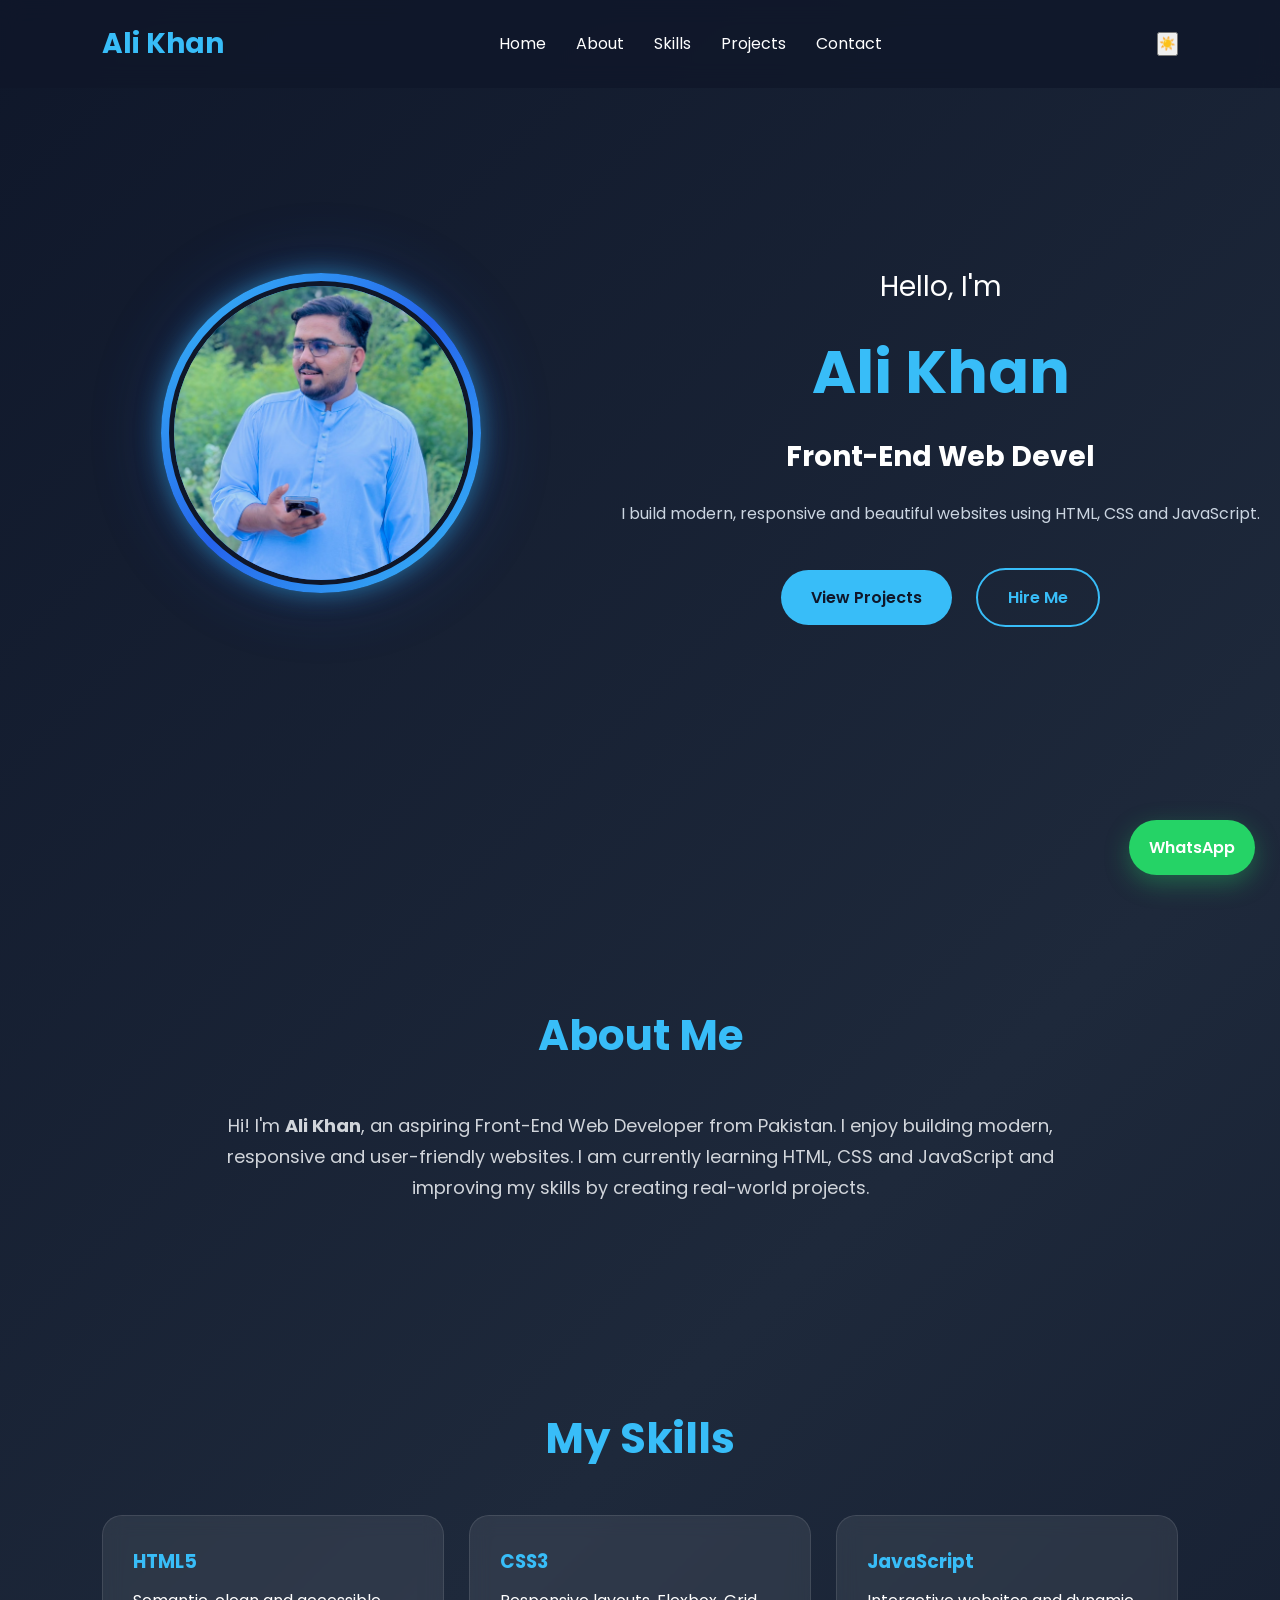
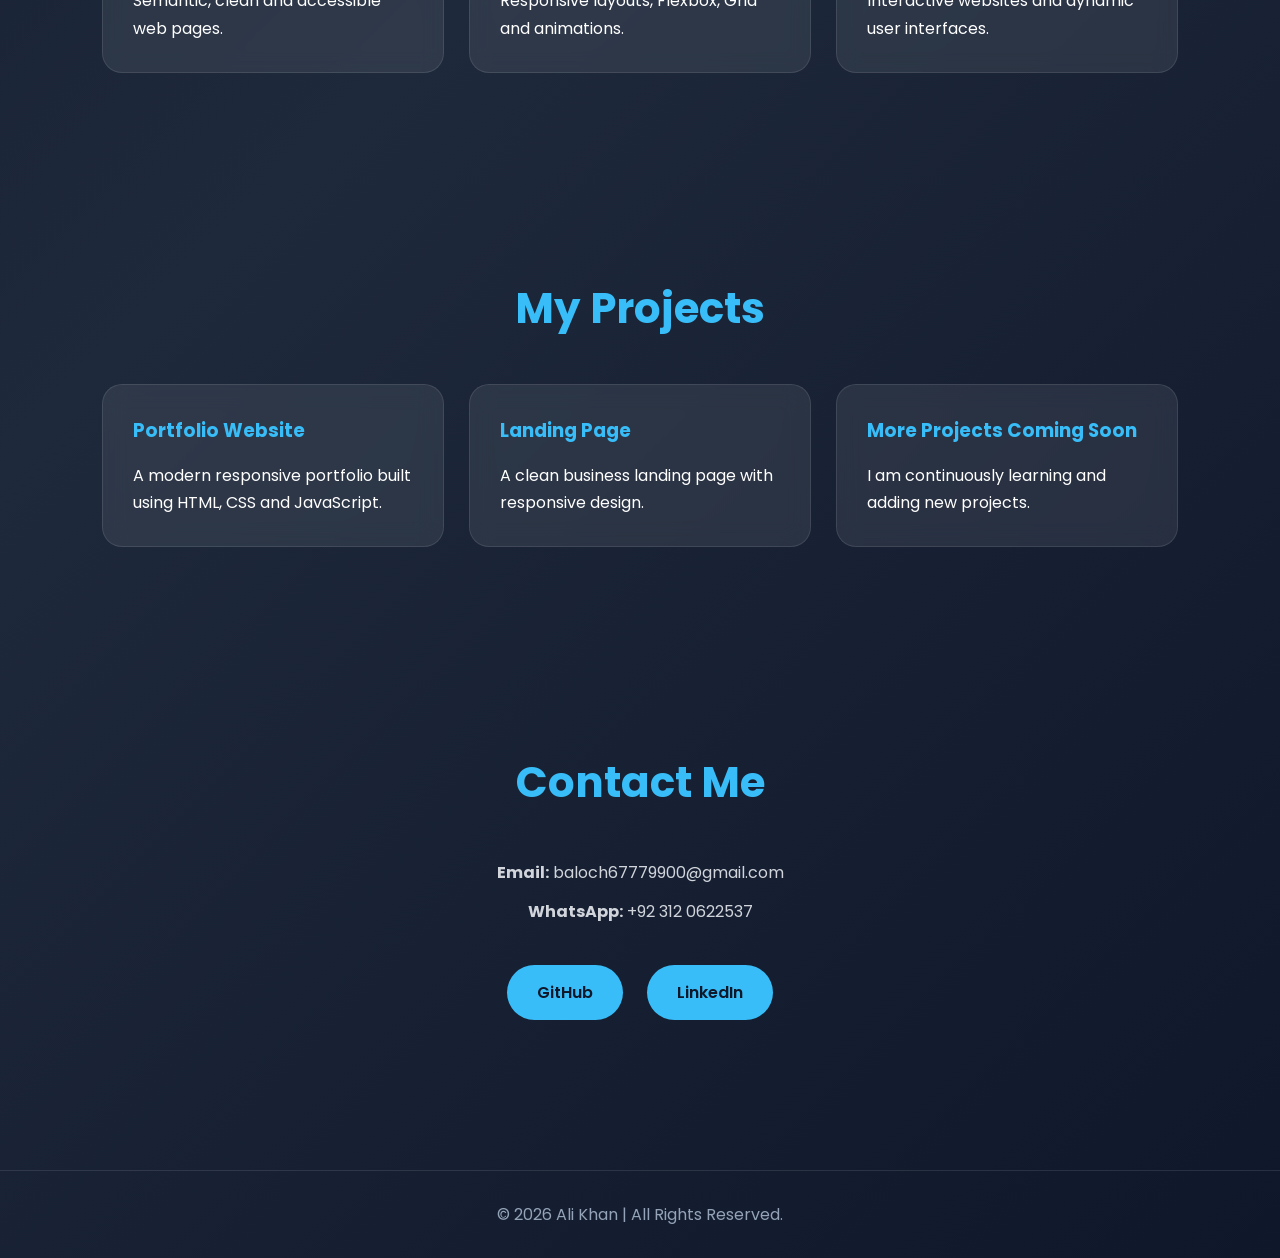
==== index.html @ 8f1ea019 "Add theme toggle button to navigation" ====
<!DOCTYPE html>
<html lang="en">
<head>
  <meta charset="UTF-8">
  <meta name="viewport" content="width=device-width, initial-scale=1.0">
  <title>Ali Khan | Front-End Web Developer</title>

  <link rel="stylesheet" href="style.css">

  <link href="https://fonts.googleapis.com/css2?family=Poppins:wght@300;400;500;600;700&display=swap" rel="stylesheet">
</head>

<body>

<header>
  <nav class="navbar">
    <div class="logo">Ali Khan</div>

    <ul class="nav-links">
      <li><a href="#home">Home</a></li>
      <li><a href="#about">About</a></li>
      <li><a href="#skills">Skills</a></li>
      <li><a href="#projects">Projects</a></li>
      <li><a href="#contact">Contact</a></li>
    </ul>
    <button id="theme-toggle" aria-label="Toggle dark mode">☀️</button>
    
  </nav>
  
</header>

<section class="hero" id="home">
  
<div class="hero-image">
  
  <img src="profile.jpg" alt="Ali Khan">
  
</div>
  <div class="hero-content">

    <h1>Hello, I'm</h1>

    <h2>Ali Khan</h2>

    <h3>Front-End Web Developer</h3>

    <p>
      I build modern, responsive and beautiful websites using HTML, CSS and JavaScript.
    </p>

    <div class="hero-buttons">

      <a href="#projects" class="btn">
        View Projects
      </a>

      <a href="#contact" class="btn secondary">
        Hire Me
      </a>

    </div>

  </div>

</section>
<section id="about" class="about">

  <h2>About Me</h2>

  <p>
    Hi! I'm <strong>Ali Khan</strong>, an aspiring Front-End Web Developer from Pakistan. I enjoy building modern, responsive and user-friendly websites. I am currently learning HTML, CSS and JavaScript and improving my skills by creating real-world projects.
  </p>

</section>

<section id="skills" class="skills">

  <h2>My Skills</h2>

  <div class="skills-grid">

    <div class="skill-card">
      <h3>HTML5</h3>
      <p>Semantic, clean and accessible web pages.</p>
    </div>

    <div class="skill-card">
      <h3>CSS3</h3>
      <p>Responsive layouts, Flexbox, Grid and animations.</p>
    </div>

    <div class="skill-card">
      <h3>JavaScript</h3>
      <p>Interactive websites and dynamic user interfaces.</p>
    </div>

  </div>

</section>
<section id="projects" class="projects">

  <h2>My Projects</h2>

  <div class="project-grid">

    <div class="project-card">
      <h3>Portfolio Website</h3>
      <p>A modern responsive portfolio built using HTML, CSS and JavaScript.</p>
    </div>

    <div class="project-card">
      <h3>Landing Page</h3>
      <p>A clean business landing page with responsive design.</p>
    </div>

    <div class="project-card">
      <h3>More Projects Coming Soon</h3>
      <p>I am continuously learning and adding new projects.</p>
    </div>

  </div>

</section>

<section id="contact" class="contact">

  <h2>Contact Me</h2>

  <p><strong>Email:</strong> baloch67779900@gmail.com</p>

  <p><strong>WhatsApp:</strong> +92 312 0622537</p>

  <div class="contact-buttons">

    <a class="btn" href="https://github.com/alainrecovery52" target="_blank">GitHub</a>

    <a class="btn" href="https://linkedin.com/in/ali-khan-63abb1426/" target="_blank">LinkedIn</a>

  </div>

</section>

<footer>

  <p>© 2026 Ali Khan | All Rights Reserved.</p>

</footer>
  
<a
  href="https://wa.me/923120622537"
  class="whatsapp-btn"
  target="_blank"
  aria-label="Contact Ali Khan on WhatsApp"
>
  WhatsApp
</a>
  
<script src="script.js"></script>
  
</body>
</html>
---- style.css ----
/* ===== Google Font ===== */
@import url('https://fonts.googleapis.com/css2?family=Poppins:wght@300;400;500;600;700&display=swap');

/* ===== Reset ===== */
*{
    margin:0;
    padding:0;
    box-sizing:border-box;
    font-family:'Poppins',sans-serif;
}

html{
    scroll-behavior:smooth;
}

body{
    background:linear-gradient(135deg,#0f172a,#1e293b,#0f172a);
    color:#fff;
    line-height:1.7;
}

/* ===== Navbar ===== */
.navbar{
    display:flex;
    justify-content:space-between;
    align-items:center;
    padding:20px 8%;
    position:fixed;
    width:100%;
    top:0;
    left:0;
    background:rgba(15,23,42,.8);
    backdrop-filter:blur(12px);
    z-index:1000;
}

.logo{
    font-size:28px;
    font-weight:700;
    color:#38bdf8;
}

.nav-links{
    display:flex;
    list-style:none;
    gap:30px;
}

.nav-links a{
    color:#fff;
    text-decoration:none;
    transition:.3s;
}

.nav-links a:hover{
    color:#38bdf8;
}

/* ===== Hero ===== */
.hero{
    min-height:100vh;
    display:flex;
    align-items:center;
    justify-content:center;
    text-align:center;
    padding:120px 20px;
}

.hero h1{
    font-size:28px;
    font-weight:400;
}

.hero h2{
    font-size:60px;
    color:#38bdf8;
    margin:10px 0;
}

.hero h3{
    font-size:28px;
    margin-bottom:20px;
}

.hero p{
    max-width:700px;
    margin:auto;
    color:#cbd5e1;
}
/* ===== Buttons ===== */
.hero-buttons{
    margin-top:30px;
}

.btn{
    display:inline-block;
    padding:14px 30px;
    margin:10px;
    background:#38bdf8;
    color:#0f172a;
    text-decoration:none;
    border-radius:50px;
    font-weight:600;
    transition:.3s;
}

.btn:hover{
    transform:translateY(-5px);
    box-shadow:0 10px 25px rgba(56,189,248,.4);
}

.btn.secondary{
    background:transparent;
    color:#38bdf8;
    border:2px solid #38bdf8;
}

.btn.secondary:hover{
    background:#38bdf8;
    color:#0f172a;
}

/* ===== Sections ===== */
section{
    padding:100px 8%;
}

section h2{
    text-align:center;
    font-size:42px;
    color:#38bdf8;
    margin-bottom:40px;
}

/* ===== About ===== */
.about p{
    max-width:850px;
    margin:auto;
    text-align:center;
    color:#d1d5db;
    font-size:18px;
}

/* ===== Skills ===== */
.skills-grid{
    display:grid;
    grid-template-columns:repeat(auto-fit,minmax(250px,1fr));
    gap:25px;
    margin-top:40px;
}

.skill-card{
    background:rgba(255,255,255,.08);
    backdrop-filter:blur(10px);
    padding:30px;
    border-radius:20px;
    transition:.3s;
    border:1px solid rgba(255,255,255,.1);
}

.skill-card:hover{
    transform:translateY(-10px);
    border-color:#38bdf8;
    box-shadow:0 15px 30px rgba(56,189,248,.2);
}

.skill-card h3{
    color:#38bdf8;
    margin-bottom:10px;
}
/* ===== Projects ===== */
.project-grid{
    display:grid;
    grid-template-columns:repeat(auto-fit,minmax(280px,1fr));
    gap:25px;
    margin-top:40px;
}

.project-card{
    background:rgba(255,255,255,.08);
    backdrop-filter:blur(12px);
    border:1px solid rgba(255,255,255,.1);
    border-radius:20px;
    padding:30px;
    transition:.3s;
}

.project-card:hover{
    transform:translateY(-10px);
    box-shadow:0 15px 35px rgba(56,189,248,.25);
    border-color:#38bdf8;
}

.project-card h3{
    color:#38bdf8;
    margin-bottom:15px;
}

/* ===== Contact ===== */
.contact{
    text-align:center;
}

.contact p{
    margin:12px 0;
    color:#d1d5db;
}

.contact-buttons{
    margin-top:30px;
}

/* ===== Footer ===== */
footer{
    text-align:center;
    padding:30px;
    border-top:1px solid rgba(255,255,255,.1);
    color:#94a3b8;
    margin-top:40px;
}

/* ===== Mobile ===== */
@media (max-width:768px){

    .navbar{
        flex-direction:column;
        gap:15px;
        padding:15px;
    }

    .nav-links{
        flex-wrap:wrap;
        justify-content:center;
        gap:15px;
    }

    .hero h2{
        font-size:40px;
    }

    .hero h3{
        font-size:22px;
    }

    section{
        padding:80px 20px;
    }

    section h2{
        font-size:32px;
    }
}
/* ===== Premium Profile Photo ===== */

.hero{
    position:relative;
}

.hero-image{
    width:320px;
    height:320px;
    margin:0 auto 35px;
    padding:8px;
    border-radius:50%;
    background:linear-gradient(135deg,#38bdf8,#2563eb,#38bdf8);
    box-shadow:
        0 0 25px rgba(56,189,248,.5),
        0 0 70px rgba(37,99,235,.25);
    animation:floatPhoto 4s ease-in-out infinite;
}

.hero-image img{
    width:100%;
    height:100%;
    object-fit:cover;
    object-position:center;
    border-radius:50%;
    border:5px solid #0f172a;
    display:block;
}

@keyframes floatPhoto{
    0%,100%{
        transform:translateY(0);
    }
    50%{
        transform:translateY(-10px);
    }
}

/* Mobile */
@media (max-width:768px){
    .hero-image{
        width:240px;
        height:240px;
        margin-bottom:25px;
    }
}
/* ===== WhatsApp Floating Button ===== */

.whatsapp-btn{
    position:fixed;
    right:25px;
    bottom:25px;
    z-index:9999;

    padding:14px 20px;
    border-radius:50px;

    background:#25D366;
    color:#fff;
    text-decoration:none;
    font-weight:600;

    box-shadow:0 8px 25px rgba(37,211,102,.35);
    transition:.3s;
}

.whatsapp-btn:hover{
    transform:translateY(-5px) scale(1.05);
    box-shadow:0 12px 30px rgba(37,211,102,.5);
}

@media (max-width:768px){
    .whatsapp-btn{
        right:15px;
        bottom:15px;
        padding:12px 16px;
    }
}
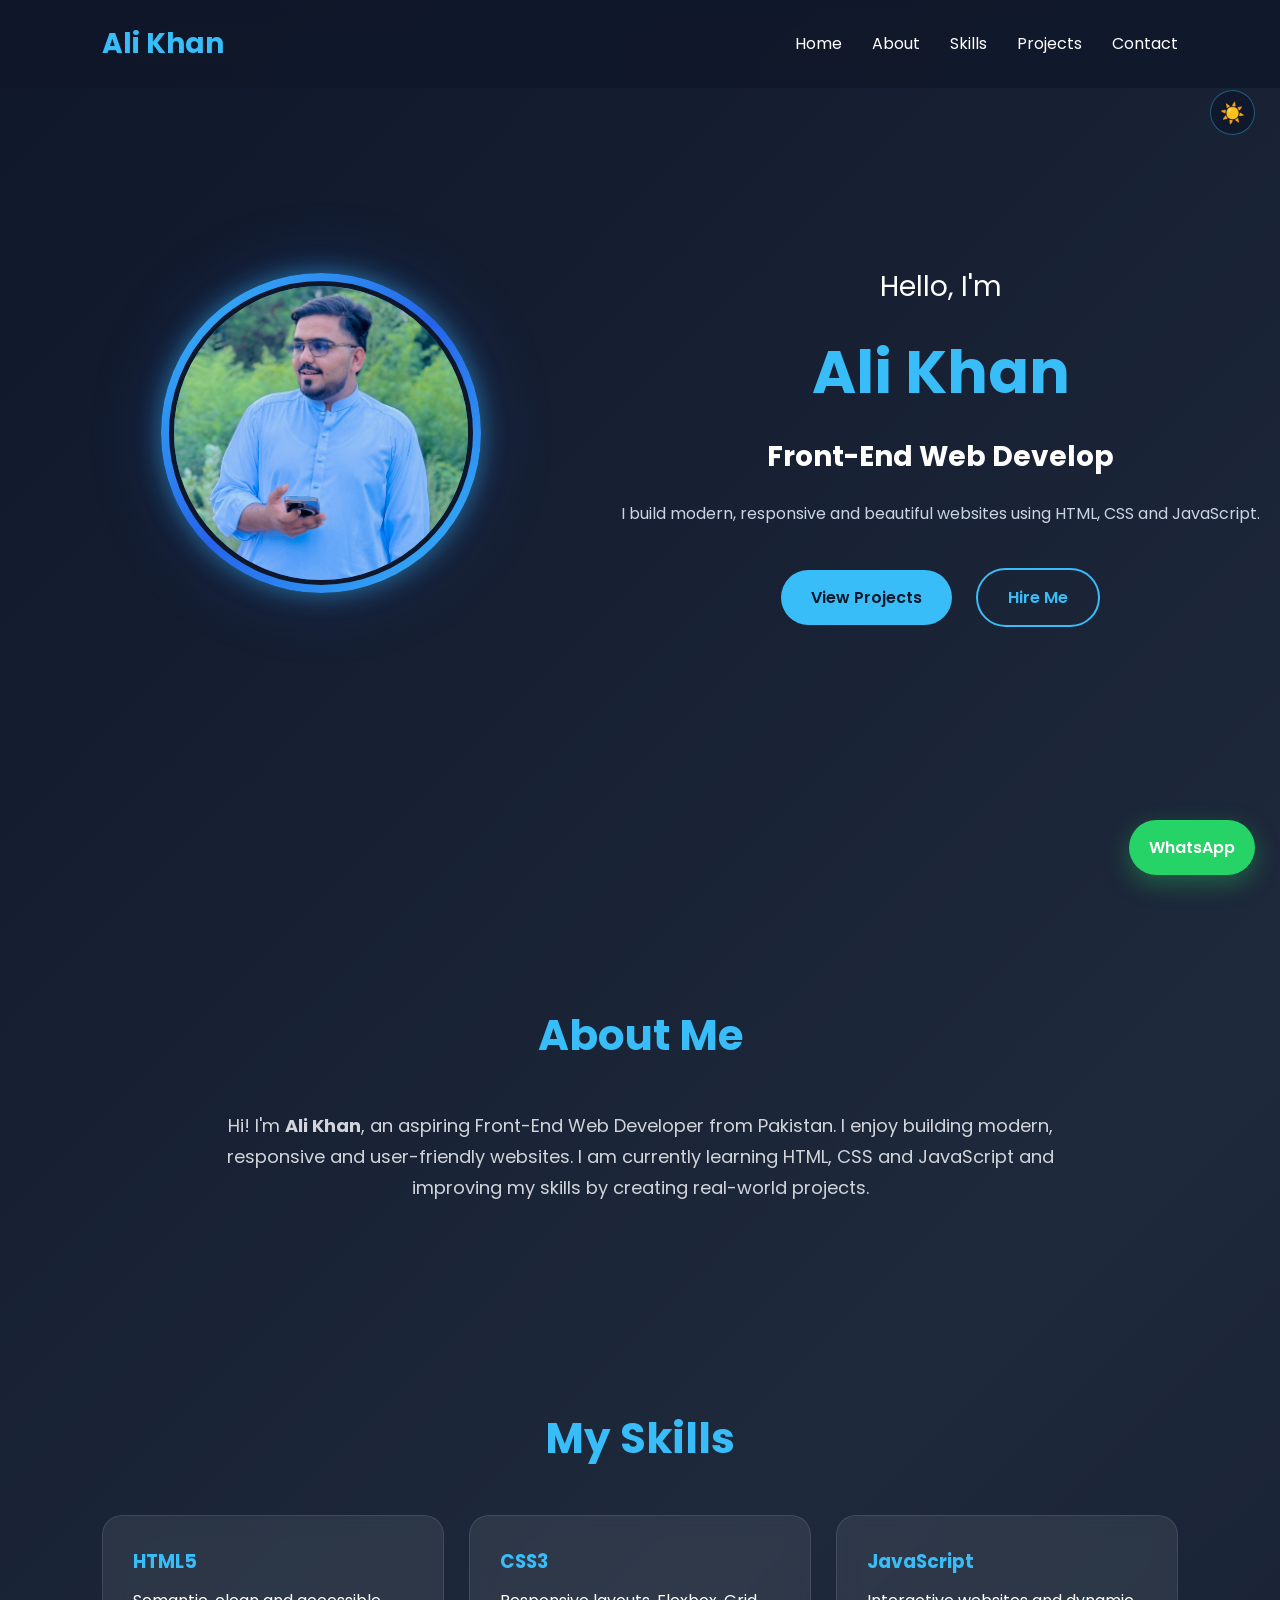
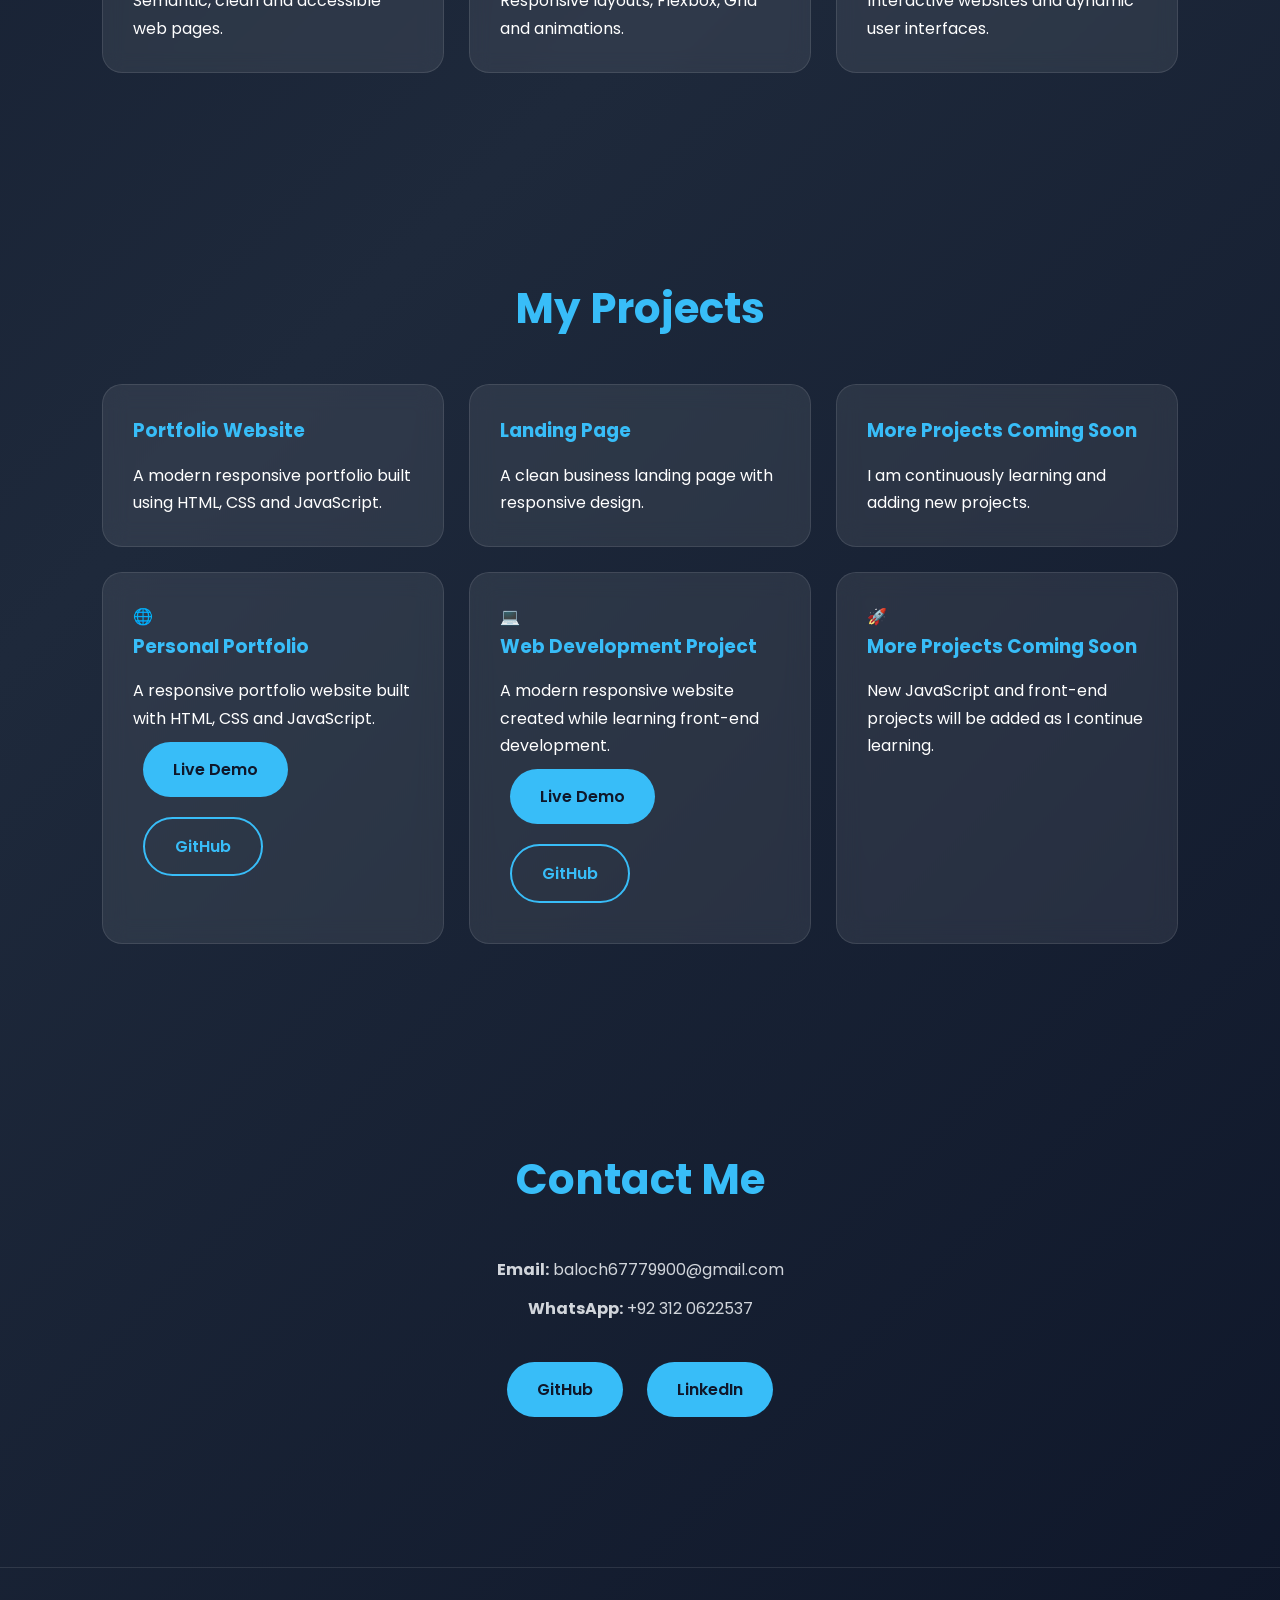
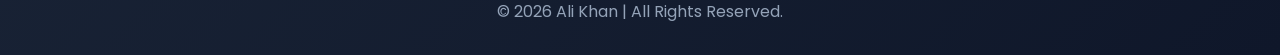
==== commit ae15e5b5: "Add project cards for portfolio and web development Added new project cards for Personal Portfolio a" ====
--- a/index.html
+++ b/index.html
@@ -117,7 +117,47 @@
       <h3>More Projects Coming Soon</h3>
       <p>I am continuously learning and adding new projects.</p>
     </div>
-
+<div class="project-card">
+  <div class="project-icon">🌐</div>
+  <h3>Personal Portfolio</h3>
+  <p>
+    A responsive portfolio website built with HTML, CSS and JavaScript.
+  </p>
+
+  <div class="project-buttons">
+    <a href="https://alainrecovery52.github.io/ali-khan-portfolio/"
+       target="_blank" class="btn">
+      Live Demo
+    </a>
+
+    <a href="https://github.com/alainrecovery52/ali-khan-portfolio"
+       target="_blank" class="btn secondary">
+      GitHub
+    </a>
+  </div>
+</div>
+
+<div class="project-card">
+  <div class="project-icon">💻</div>
+  <h3>Web Development Project</h3>
+  <p>
+    A modern responsive website created while learning front-end development.
+  </p>
+
+  <div class="project-buttons">
+    <a href="#" class="btn">Live Demo</a>
+    <a href="#" class="btn secondary">GitHub</a>
+  </div>
+</div>
+
+<div class="project-card">
+  <div class="project-icon">🚀</div>
+  <h3>More Projects Coming Soon</h3>
+  <p>
+    New JavaScript and front-end projects will be added as I continue learning.
+  </p>
+</div>
+    
   </div>
 
 </section>
--- a/style.css
+++ b/style.css
@@ -328,3 +328,62 @@
         padding:12px 16px;
     }
 }
+/* ===== Theme Button ===== */
+
+#theme-toggle{
+    position:fixed;
+    top:90px;
+    right:25px;
+    z-index:9999;
+    
+    width:45px;
+    height:45px;
+    padding:0;
+    
+    border:1px solid rgba(56,189,248,.4);
+    border-radius:50%;
+    
+    background:rgba(15,23,42,.8);
+    color:#fff;
+    
+    cursor:pointer;
+    font-size:20px;
+    
+    backdrop-filter:blur(10px);
+    transition:.3s;
+}
+
+#theme-toggle:hover{
+    transform:rotate(20deg) scale(1.08);
+    box-shadow:0 0 20px rgba(56,189,248,.4);
+}
+/* ===== Light Mode ===== */
+
+body.light-mode{
+    background:linear-gradient(135deg,#f8fafc,#e0f2fe);
+    color:#0f172a;
+}
+
+body.light-mode .navbar{
+    background:rgba(255,255,255,.8);
+}
+
+body.light-mode .nav-links a{
+    color:#0f172a;
+}
+
+body.light-mode .hero p,
+body.light-mode .about p,
+body.light-mode .contact p{
+    color:#334155;
+}
+
+body.light-mode .skill-card,
+body.light-mode .project-card{
+    background:rgba(255,255,255,.7);
+    color:#0f172a;
+}
+
+body.light-mode footer{
+    color:#475569;
+}
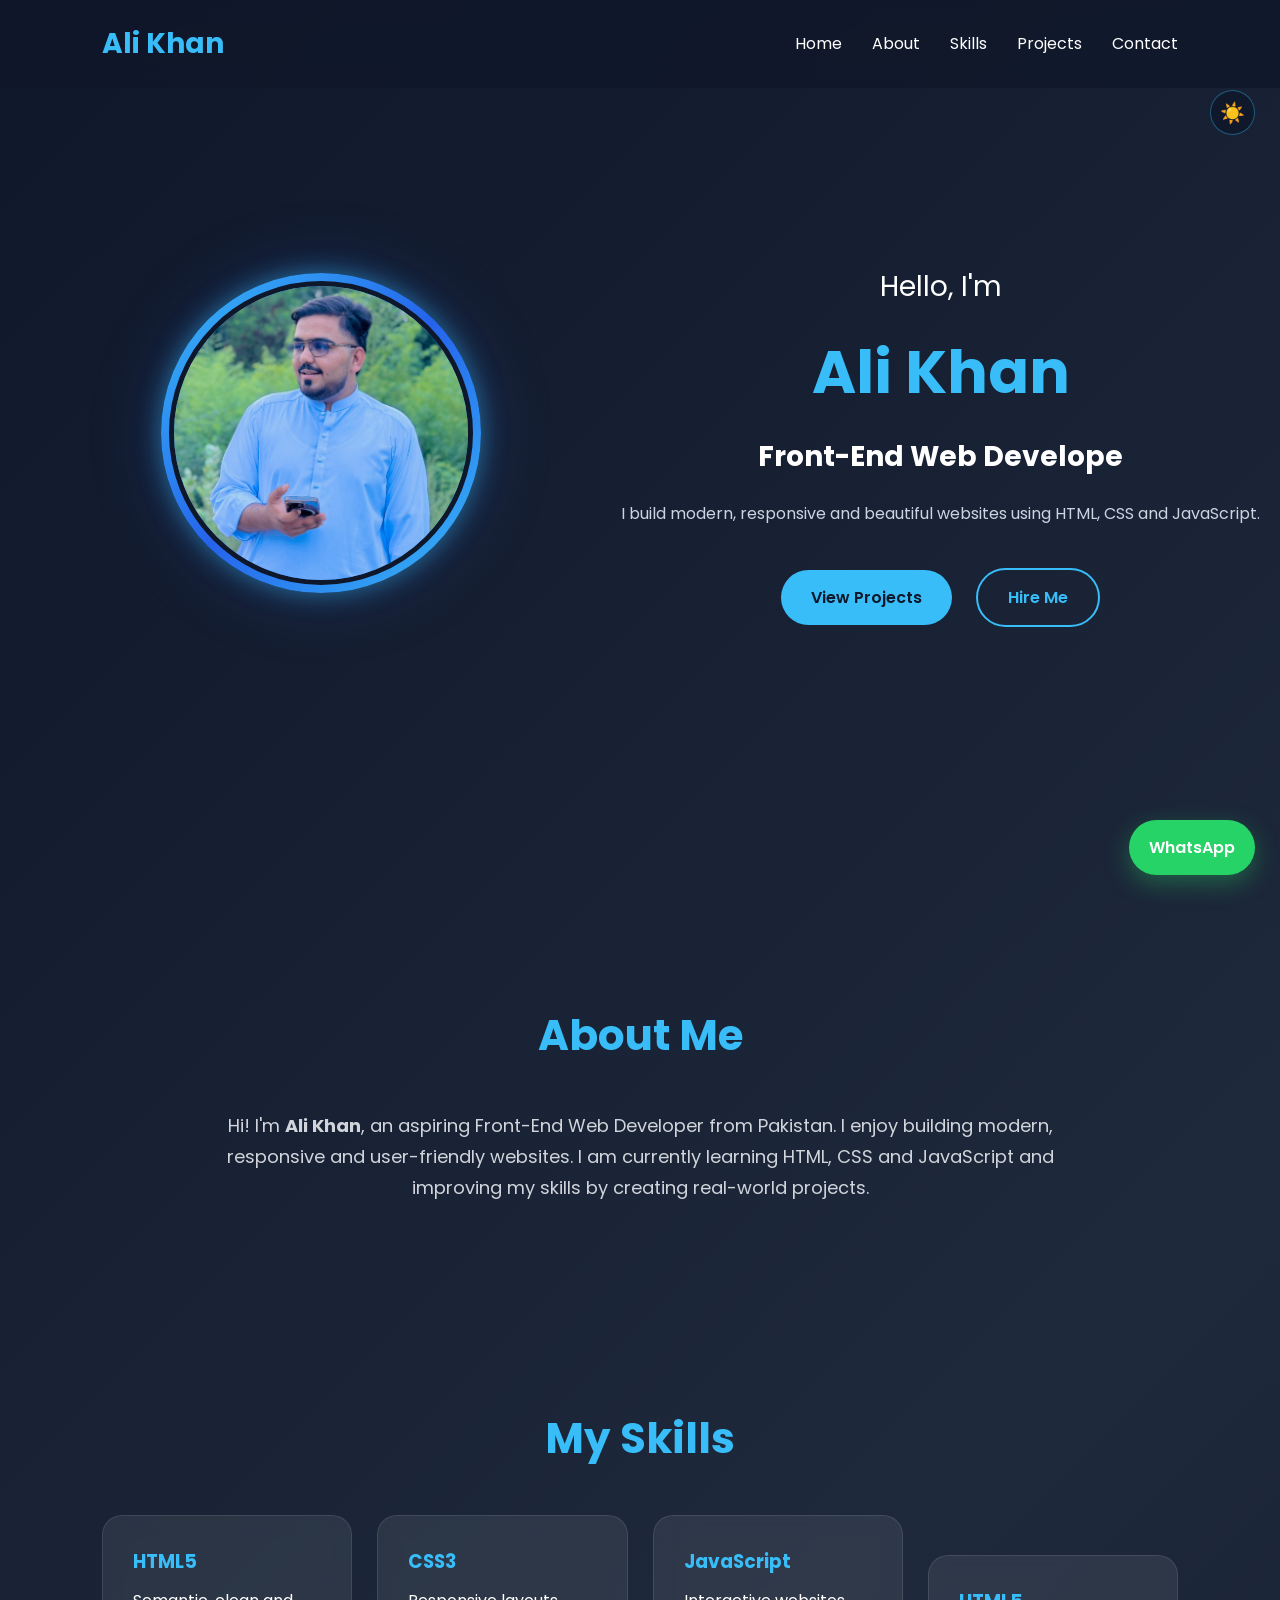
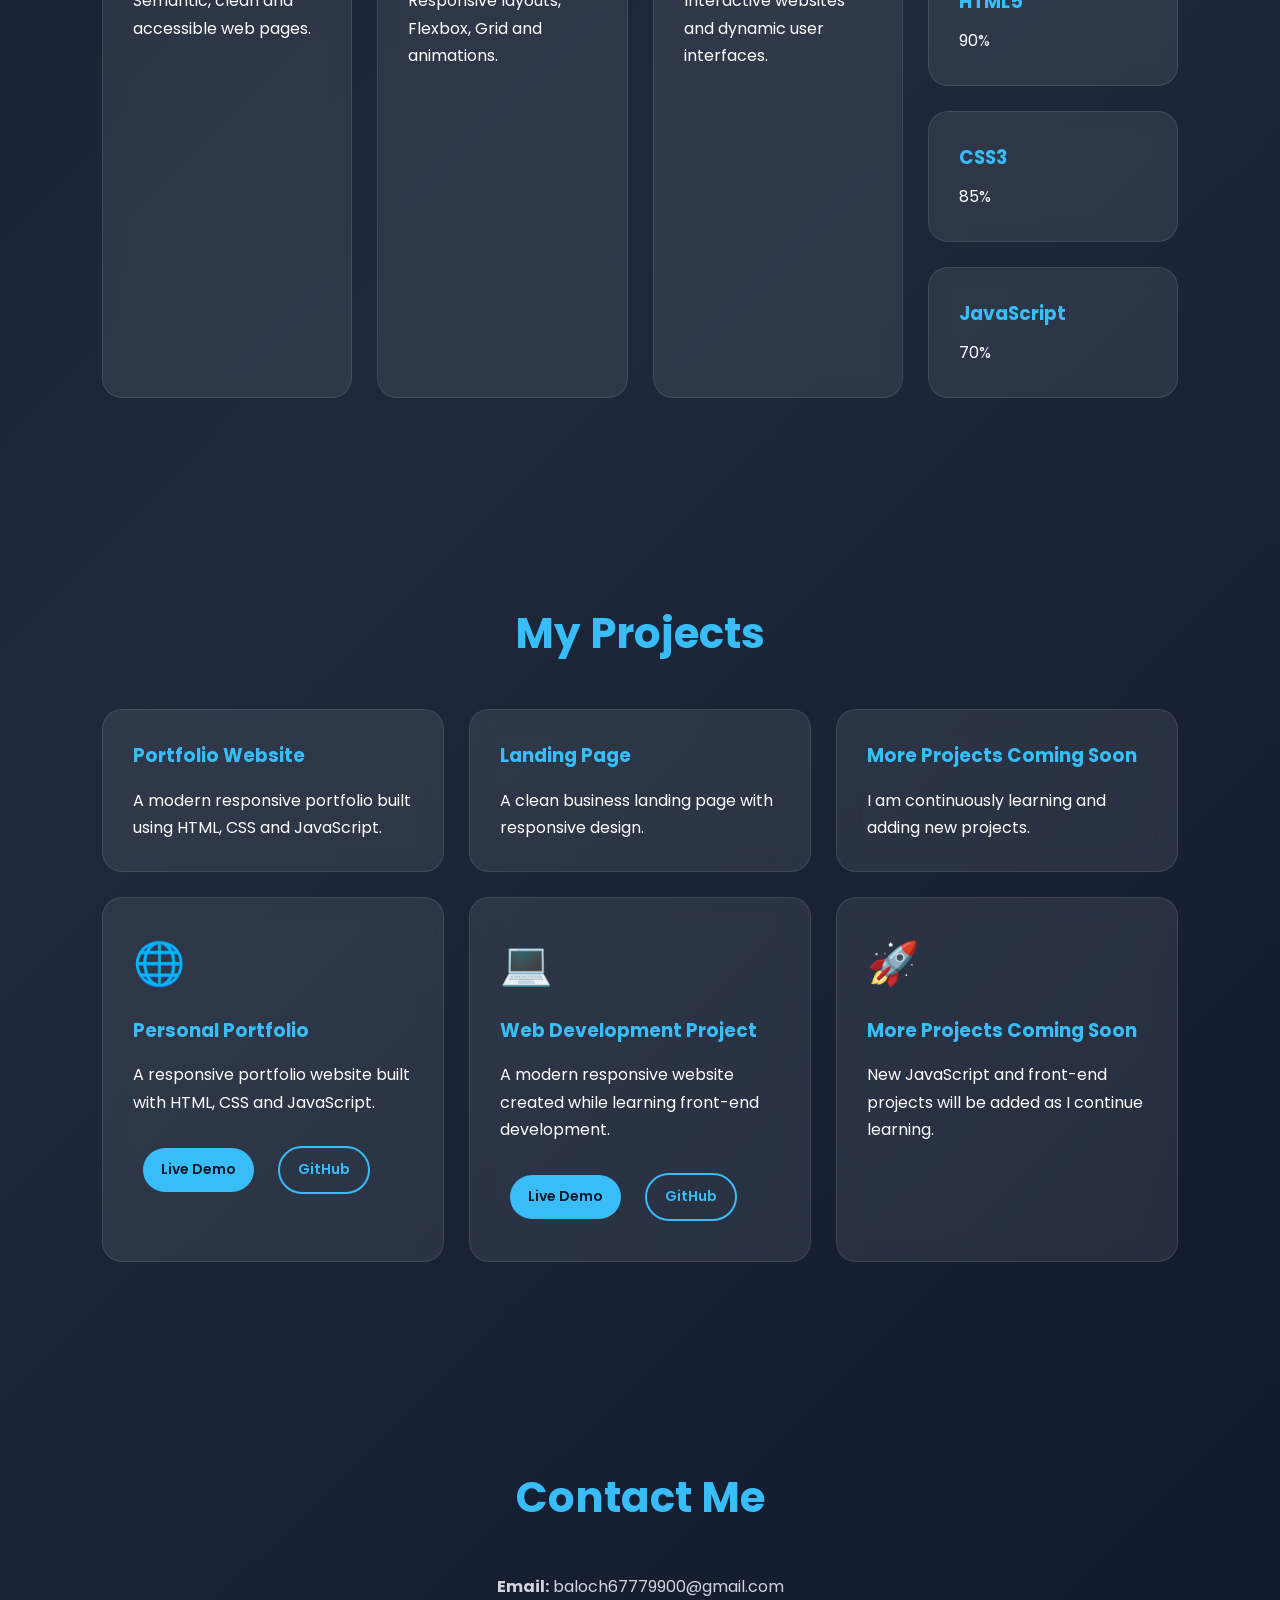
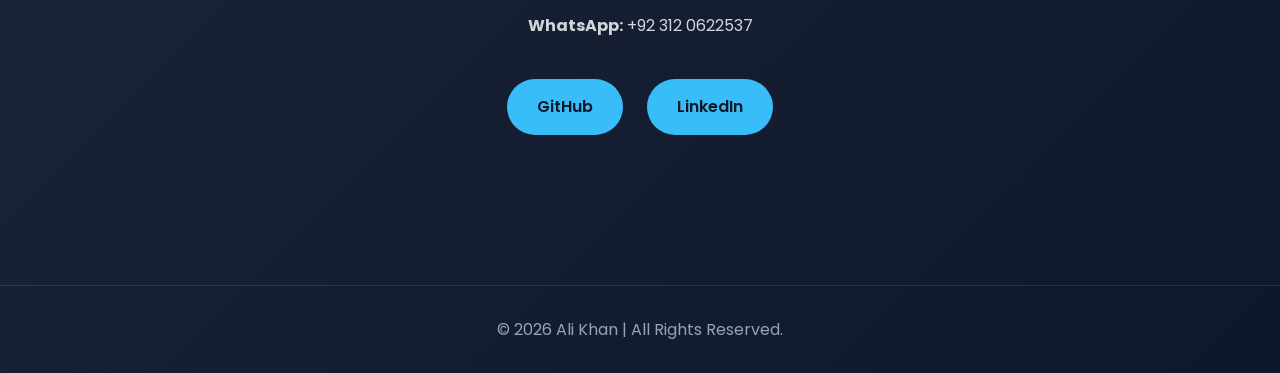
==== commit f1a3460b: "Add skill cards with progress indicators Added skill cards for HTML5, CSS3, and JavaScript with prog" ====
--- a/index.html
+++ b/index.html
@@ -93,7 +93,29 @@
       <h3>JavaScript</h3>
       <p>Interactive websites and dynamic user interfaces.</p>
     </div>
-
+<div class="skills-grid">
+
+  <div class="skill-card">
+    <h3>HTML5</h3>
+    <div class="skill-bar">
+      <div class="skill-progress html-progress">90%</div>
+    </div>
+  </div>
+
+  <div class="skill-card">
+    <h3>CSS3</h3>
+    <div class="skill-bar">
+      <div class="skill-progress css-progress">85%</div>
+    </div>
+  </div>
+
+  <div class="skill-card">
+    <h3>JavaScript</h3>
+    <div class="skill-bar">
+      <div class="skill-progress js-progress">70%</div>
+    </div>
+  </div>
+  
   </div>
 
 </section>
--- a/style.css
+++ b/style.css
@@ -387,3 +387,18 @@
 body.light-mode footer{
     color:#475569;
 }
+/* ===== Project Buttons ===== */
+
+.project-icon{
+    font-size:42px;
+    margin-bottom:15px;
+}
+
+.project-buttons{
+    margin-top:20px;
+}
+
+.project-buttons .btn{
+    padding:10px 18px;
+    font-size:14px;
+}
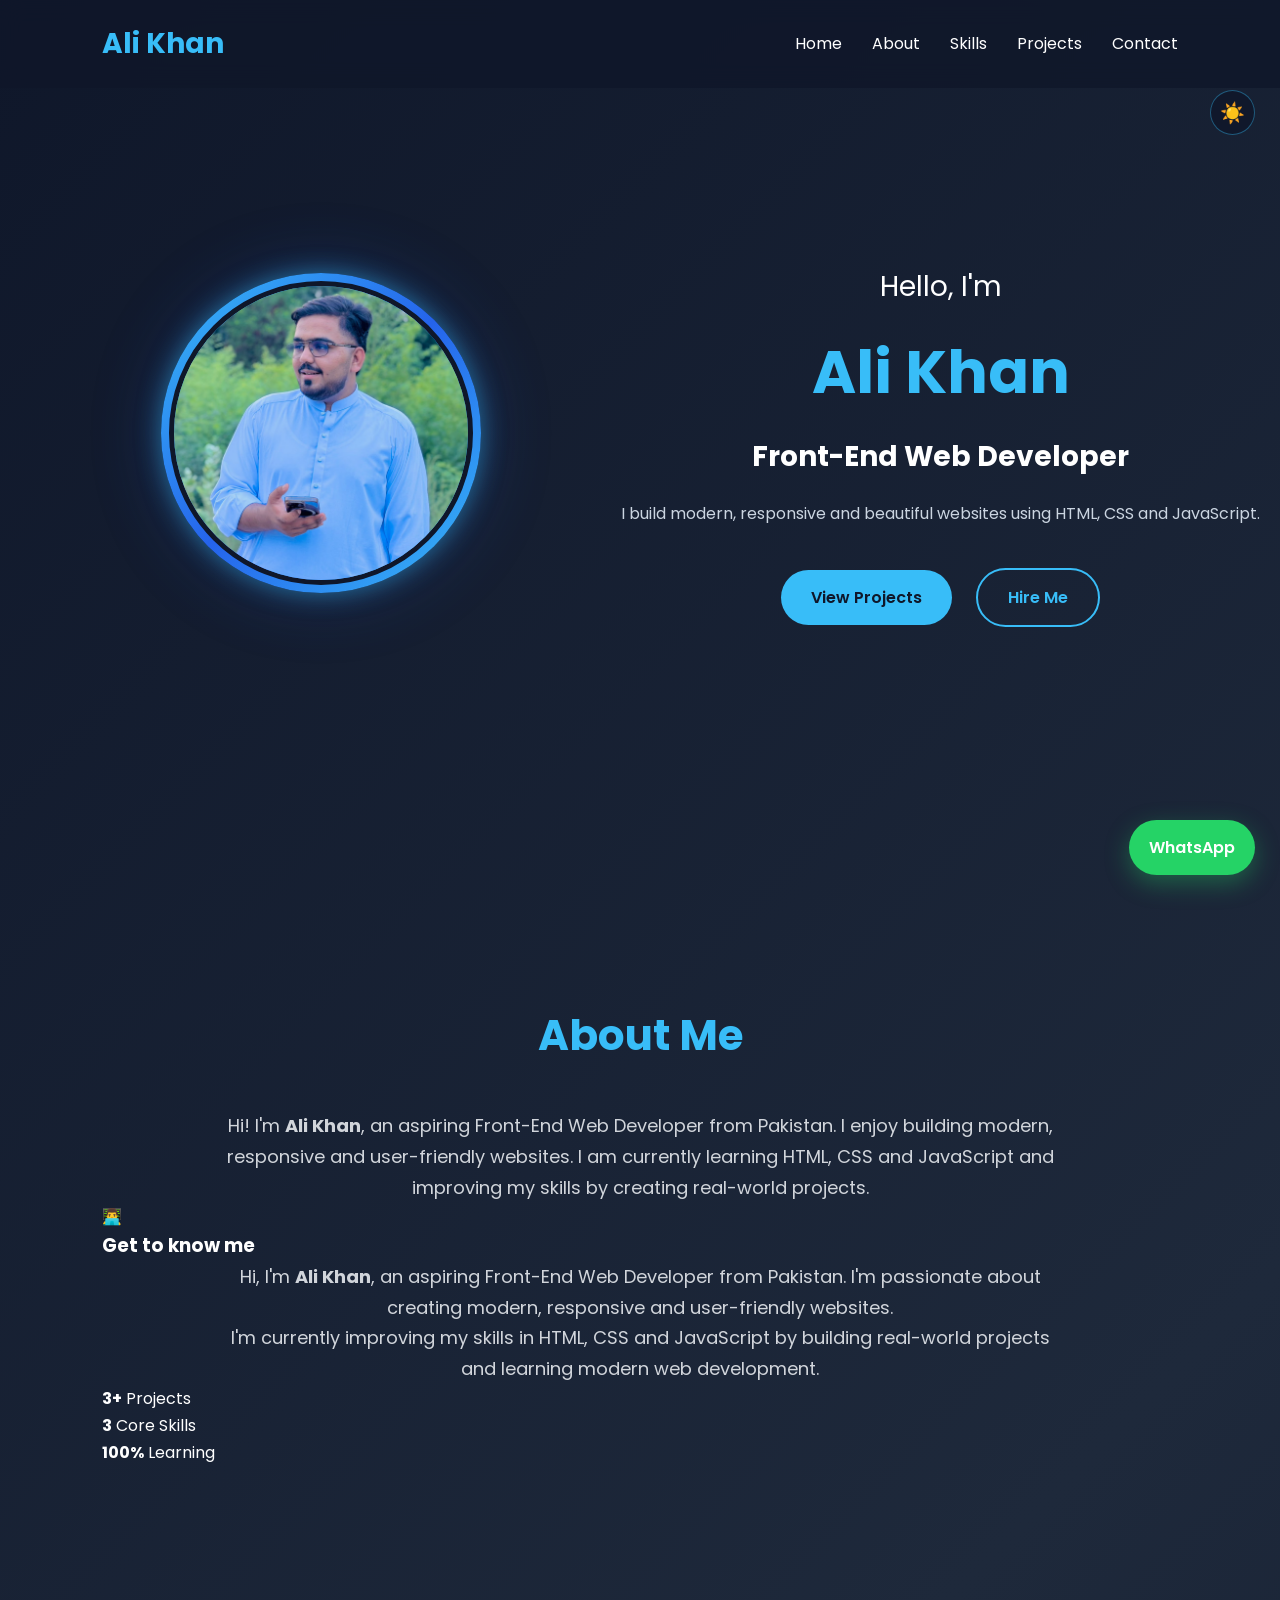
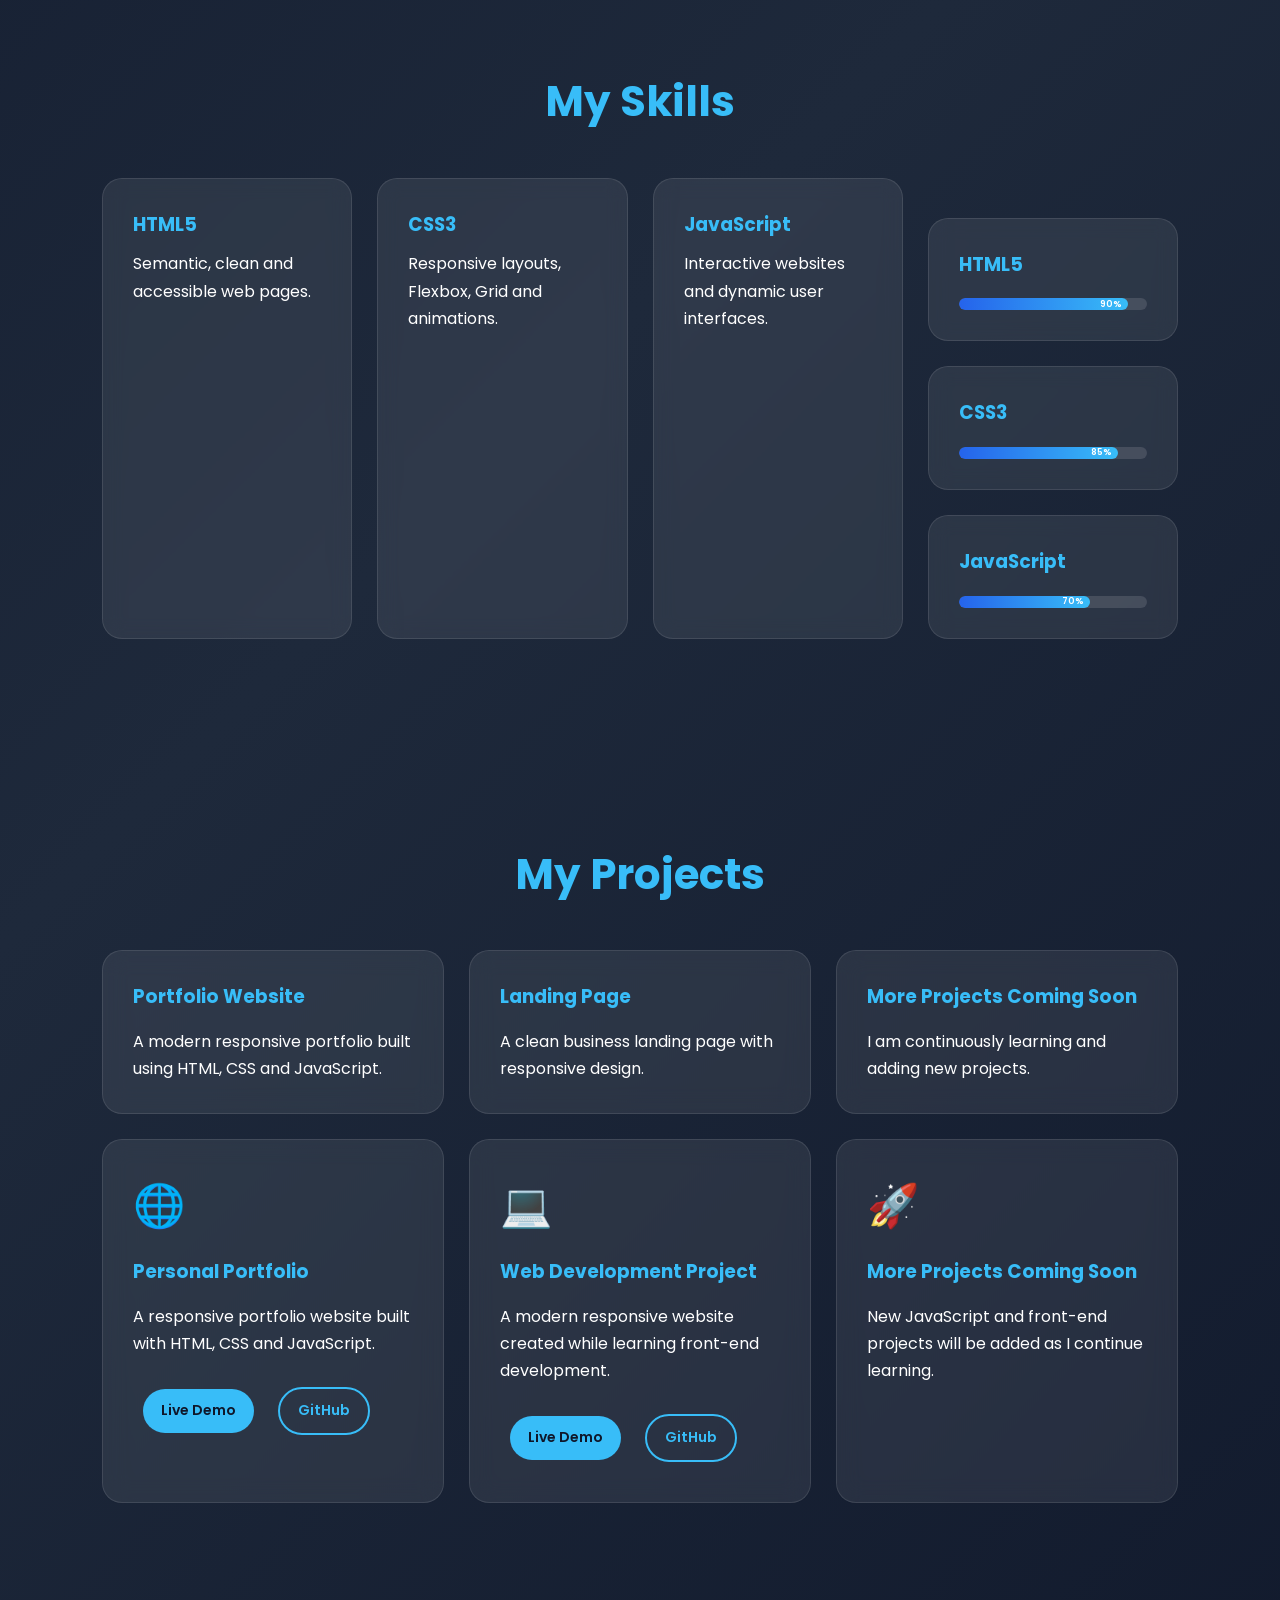
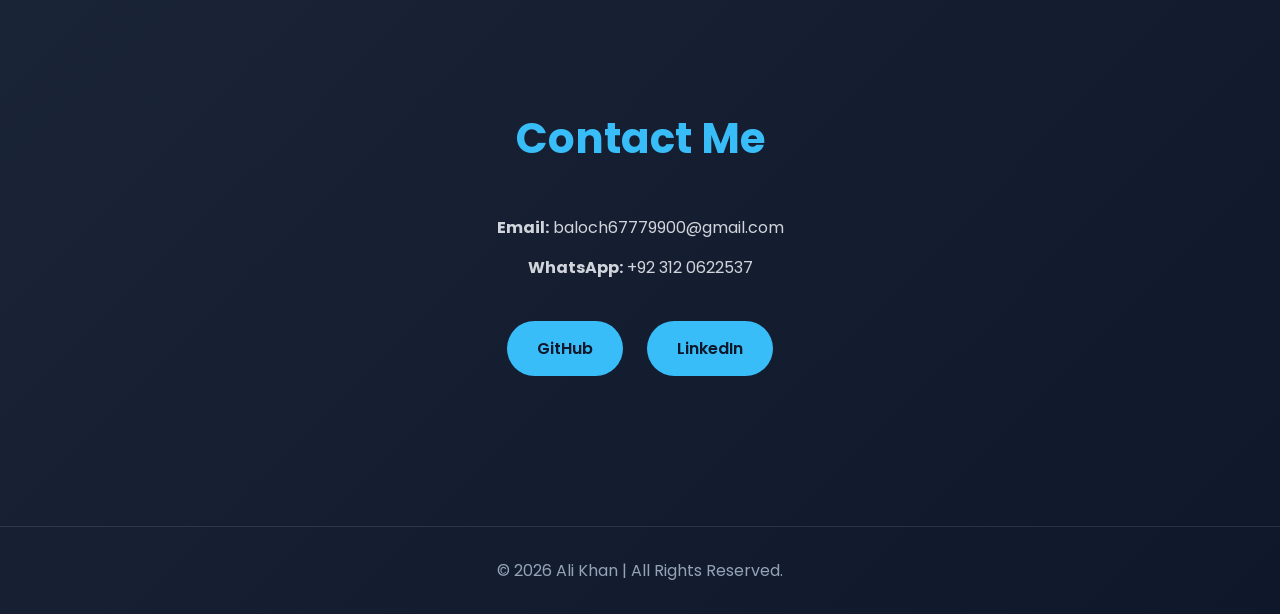
==== commit a8ebf9c9: "Add about section with personal details and skills Added an about section with personal introduction" ====
--- a/index.html
+++ b/index.html
@@ -70,7 +70,44 @@
   <p>
     Hi! I'm <strong>Ali Khan</strong>, an aspiring Front-End Web Developer from Pakistan. I enjoy building modern, responsive and user-friendly websites. I am currently learning HTML, CSS and JavaScript and improving my skills by creating real-world projects.
   </p>
-
+<div class="about-card">
+
+  <div class="about-icon">👨‍💻</div>
+
+  <div class="about-content">
+    <h3>Get to know me</h3>
+
+    <p>
+      Hi, I'm <strong>Ali Khan</strong>, an aspiring Front-End Web Developer
+      from Pakistan. I'm passionate about creating modern, responsive and
+      user-friendly websites.
+    </p>
+
+    <p>
+      I'm currently improving my skills in HTML, CSS and JavaScript by
+      building real-world projects and learning modern web development.
+    </p>
+
+    <div class="about-highlights">
+      <div>
+        <strong>3+</strong>
+        <span>Projects</span>
+      </div>
+
+      <div>
+        <strong>3</strong>
+        <span>Core Skills</span>
+      </div>
+
+      <div>
+        <strong>100%</strong>
+        <span>Learning</span>
+      </div>
+    </div>
+  </div>
+
+</div>
+  
 </section>
 
 <section id="skills" class="skills">
--- a/style.css
+++ b/style.css
@@ -402,3 +402,45 @@
     padding:10px 18px;
     font-size:14px;
 }
+/* ===== Animated Skills ===== */
+
+.skill-bar{
+    width:100%;
+    height:12px;
+    margin-top:18px;
+    background:rgba(255,255,255,.12);
+    border-radius:20px;
+    overflow:hidden;
+}
+
+.skill-progress{
+    height:100%;
+    display:flex;
+    align-items:center;
+    justify-content:flex-end;
+    padding-right:6px;
+    border-radius:20px;
+    background:linear-gradient(90deg,#2563eb,#38bdf8);
+    color:#fff;
+    font-size:9px;
+    font-weight:600;
+    animation:skillFill 1.5s ease forwards;
+}
+
+.html-progress{
+    width:90%;
+}
+
+.css-progress{
+    width:85%;
+}
+
+.js-progress{
+    width:70%;
+}
+
+@keyframes skillFill{
+    from{
+        width:0;
+    }
+}
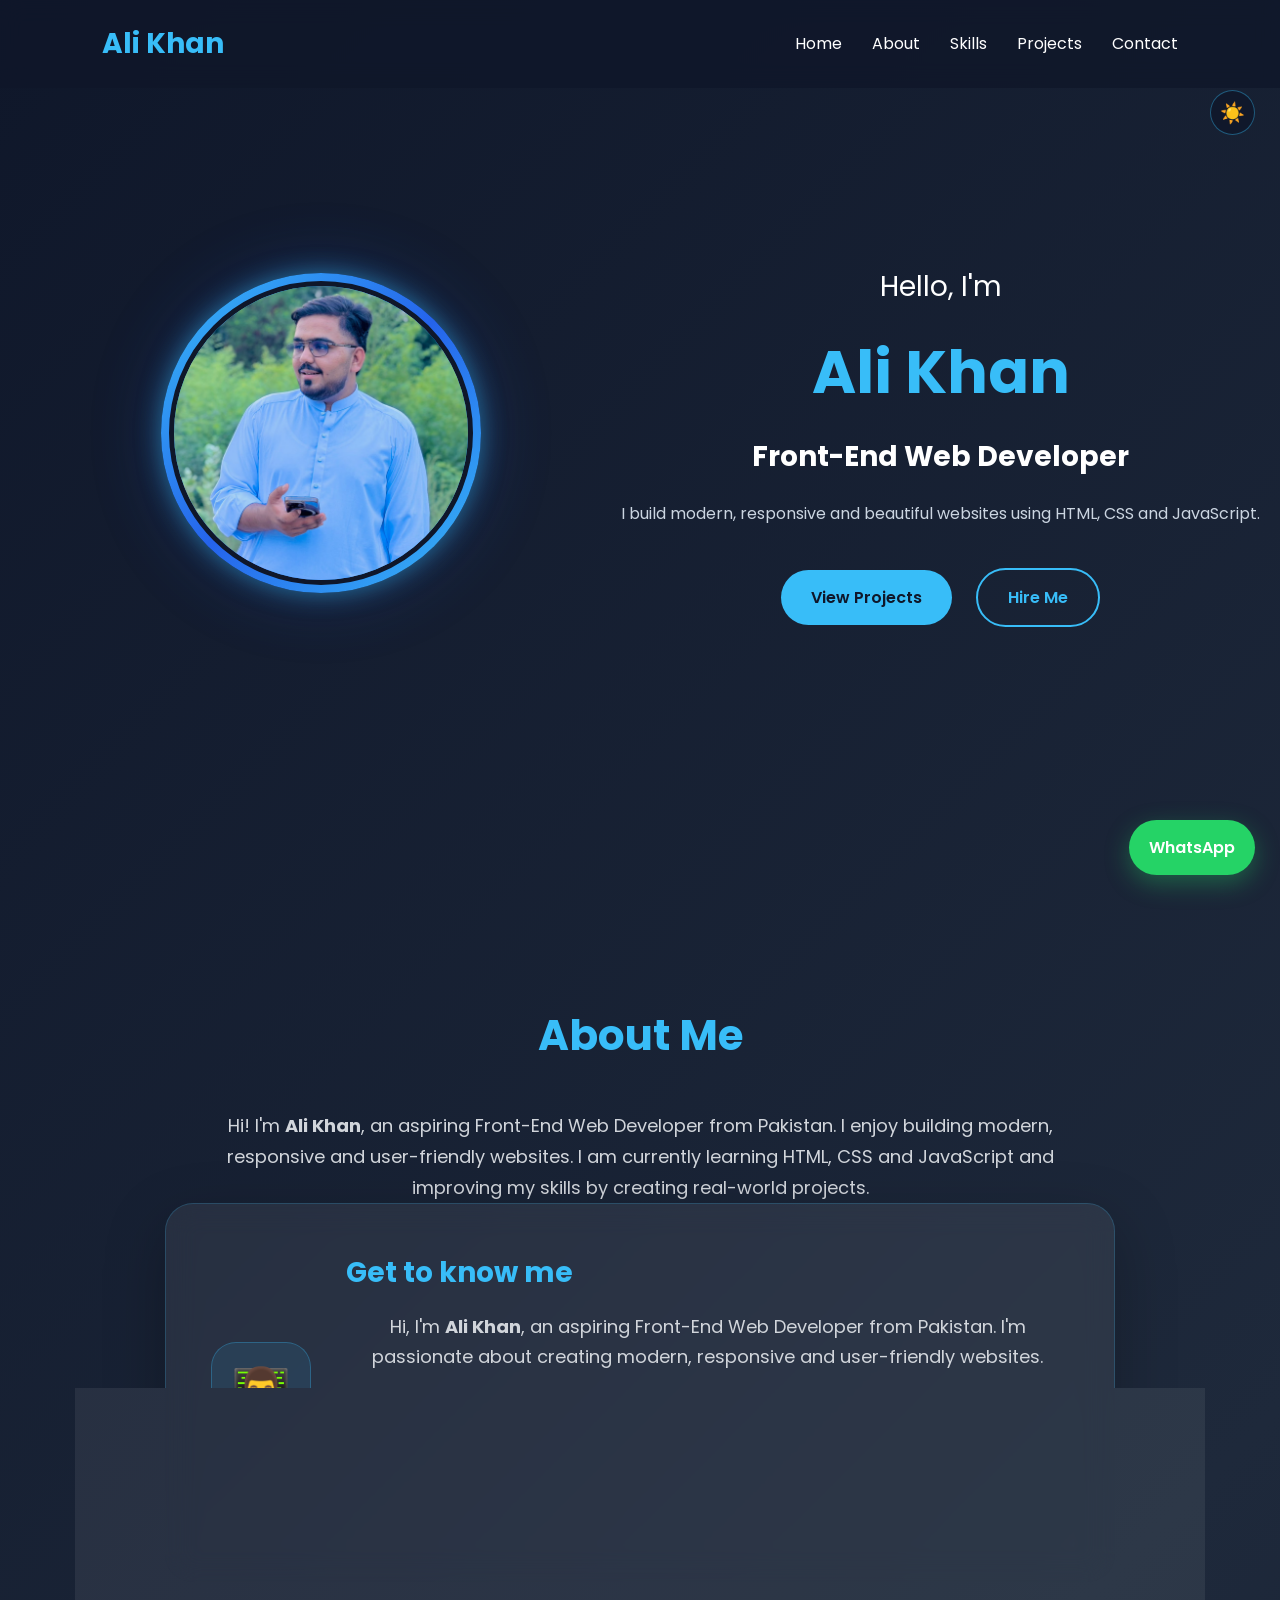
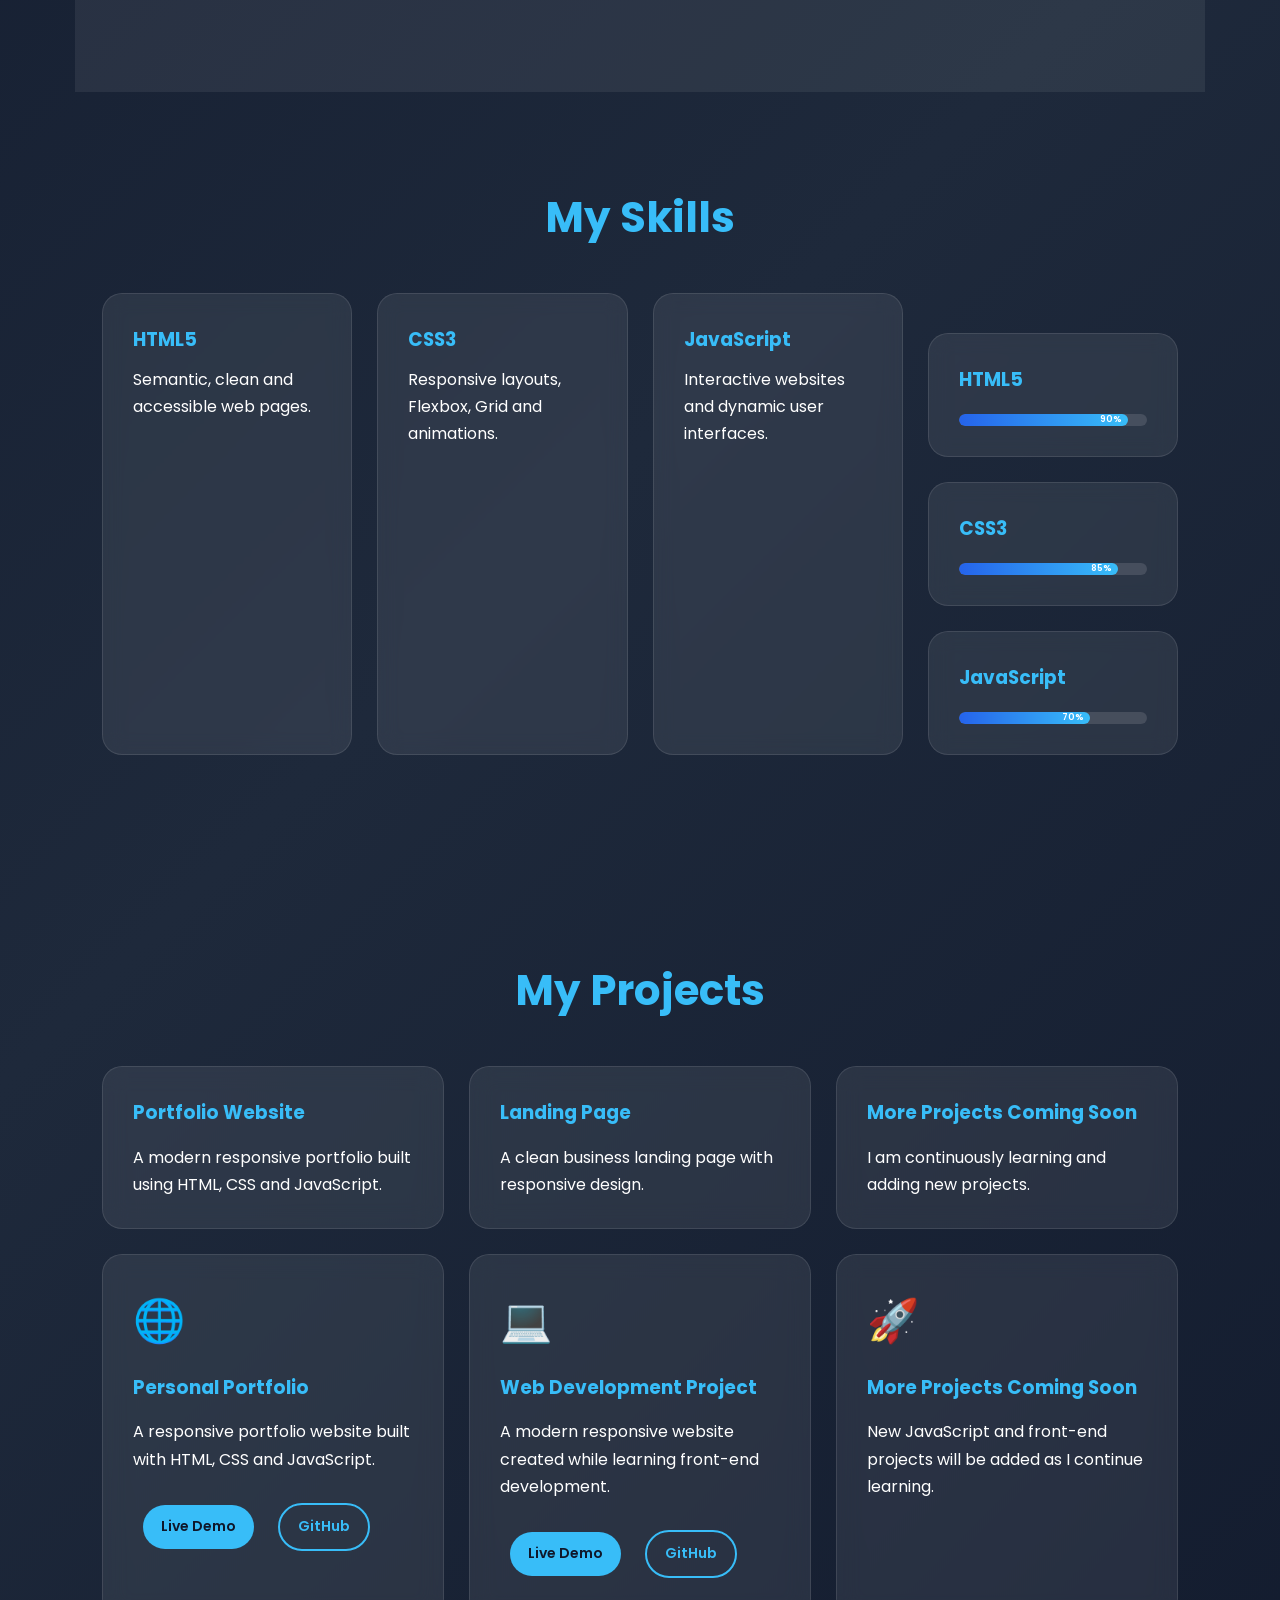
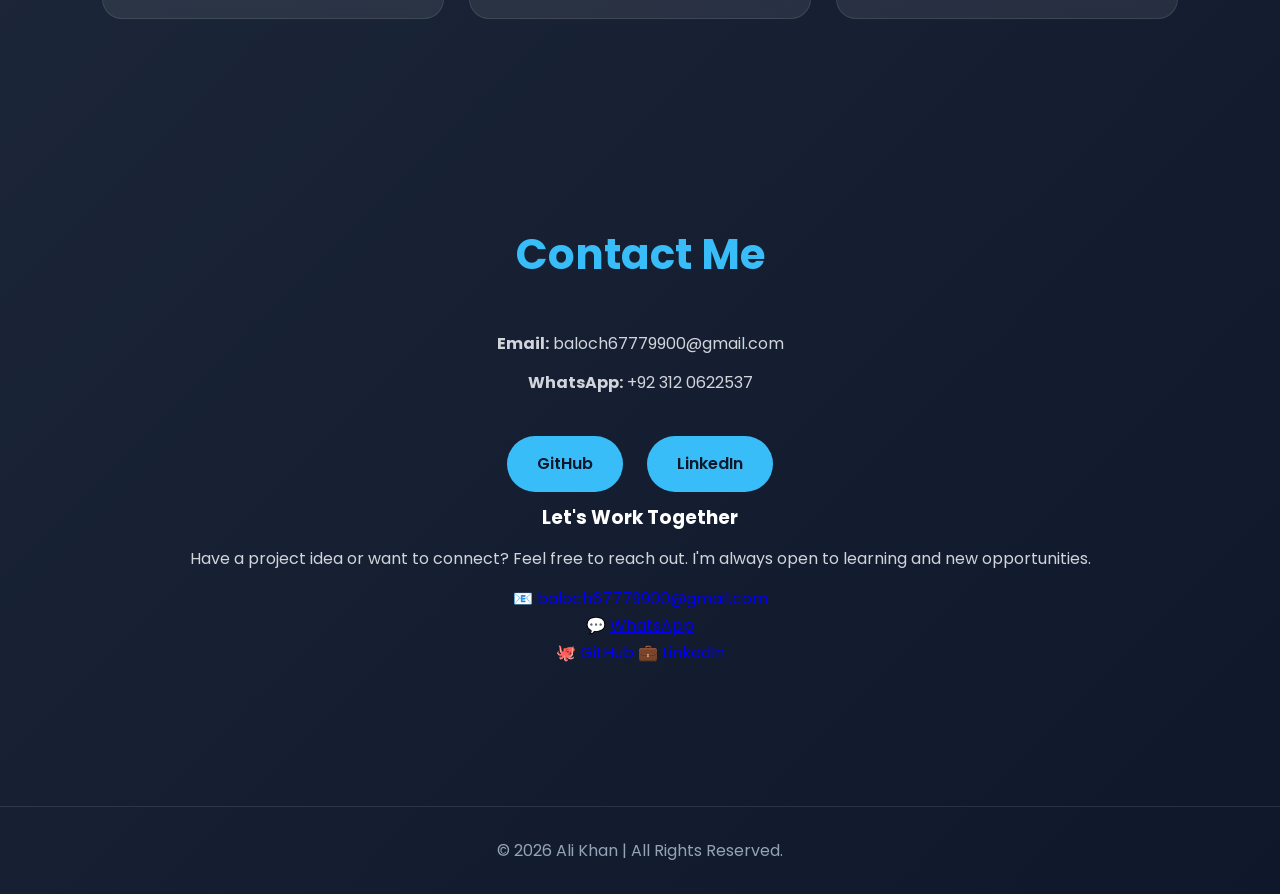
==== commit 56ef254b: "Enhance contact section with details and links Added contact information and social media links." ====
--- a/index.html
+++ b/index.html
@@ -234,9 +234,51 @@
     <a class="btn" href="https://github.com/alainrecovery52" target="_blank">GitHub</a>
 
     <a class="btn" href="https://linkedin.com/in/ali-khan-63abb1426/" target="_blank">LinkedIn</a>
-
-  </div>
-
+<div class="contact-card">
+
+  <div class="contact-info">
+
+    <h3>Let's Work Together</h3>
+
+    <p>
+      Have a project idea or want to connect? Feel free to reach out.
+      I'm always open to learning and new opportunities.
+    </p>
+
+    <div class="contact-item">
+      <span>📧</span>
+      <a href="mailto:baloch67779900@gmail.com">
+        baloch67779900@gmail.com
+      </a>
+    </div>
+
+    <div class="contact-item">
+      <span>💬</span>
+      <a href="https://wa.me/923120622537" target="_blank">
+        WhatsApp
+      </a>
+    </div>
+
+  </div>
+
+  <div class="contact-socials">
+
+    <a href="https://github.com/alainrecovery52"
+       target="_blank"
+       class="social-btn">
+      🐙 GitHub
+    </a>
+
+    <a href="https://linkedin.com/in/ali-khan-63abb1426/"
+       target="_blank"
+       class="social-btn">
+      💼 LinkedIn
+    </a>
+
+  </div>
+
+</div>
+  
 </section>
 
 <footer>
--- a/style.css
+++ b/style.css
@@ -444,3 +444,89 @@
         width:0;
     }
 }
+/* ===== Premium About Card ===== */
+
+.about-card{
+    max-width:950px;
+    margin:0 auto;
+    padding:45px;
+    display:flex;
+    align-items:center;
+    gap:35px;
+
+    background:rgba(255,255,255,.07);
+    border:1px solid rgba(56,189,248,.2);
+    border-radius:28px;
+
+    backdrop-filter:blur(15px);
+    box-shadow:0 20px 60px rgba(0,0,0,.25);
+
+    transition:.4s;
+}
+
+.about-card:hover{
+    transform:translateY(-8px);
+    border-color:rgba(56,189,248,.6);
+    box-shadow:0 25px 70px rgba(56,189,248,.12);
+}
+
+.about-icon{
+    min-width:100px;
+    height:100px;
+    display:flex;
+    align-items:center;
+    justify-content:center;
+
+    border-radius:25px;
+    font-size:48px;
+
+    background:rgba(56,189,248,.1);
+    border:1px solid rgba(56,189,248,.3);
+}
+
+.about-content h3{
+    font-size:28px;
+    color:#38bdf8;
+    margin-bottom:15px;
+}
+
+.about-content p{
+    margin-bottom:12px;
+}
+
+.about-highlights{
+    display:flex;
+    gap:35px;
+    margin-top:25px;
+}
+
+.about-highlights div{
+    display:flex;
+    flex-direction:column;
+}
+
+.about-highlights strong{
+    font-size:25px;
+    color:#38bdf8;
+}
+
+.about-highlights span{
+    color:#94a3b8;
+    font-size:13px;
+}
+
+/* Mobile */
+
+@media(max-width:768px){
+
+    .about-card{
+        flex-direction:column;
+        text-align:center;
+        padding:30px 20px;
+    }
+
+    .about-highlights{
+        justify-content:center;
+        gap:25px;
+    }
+}
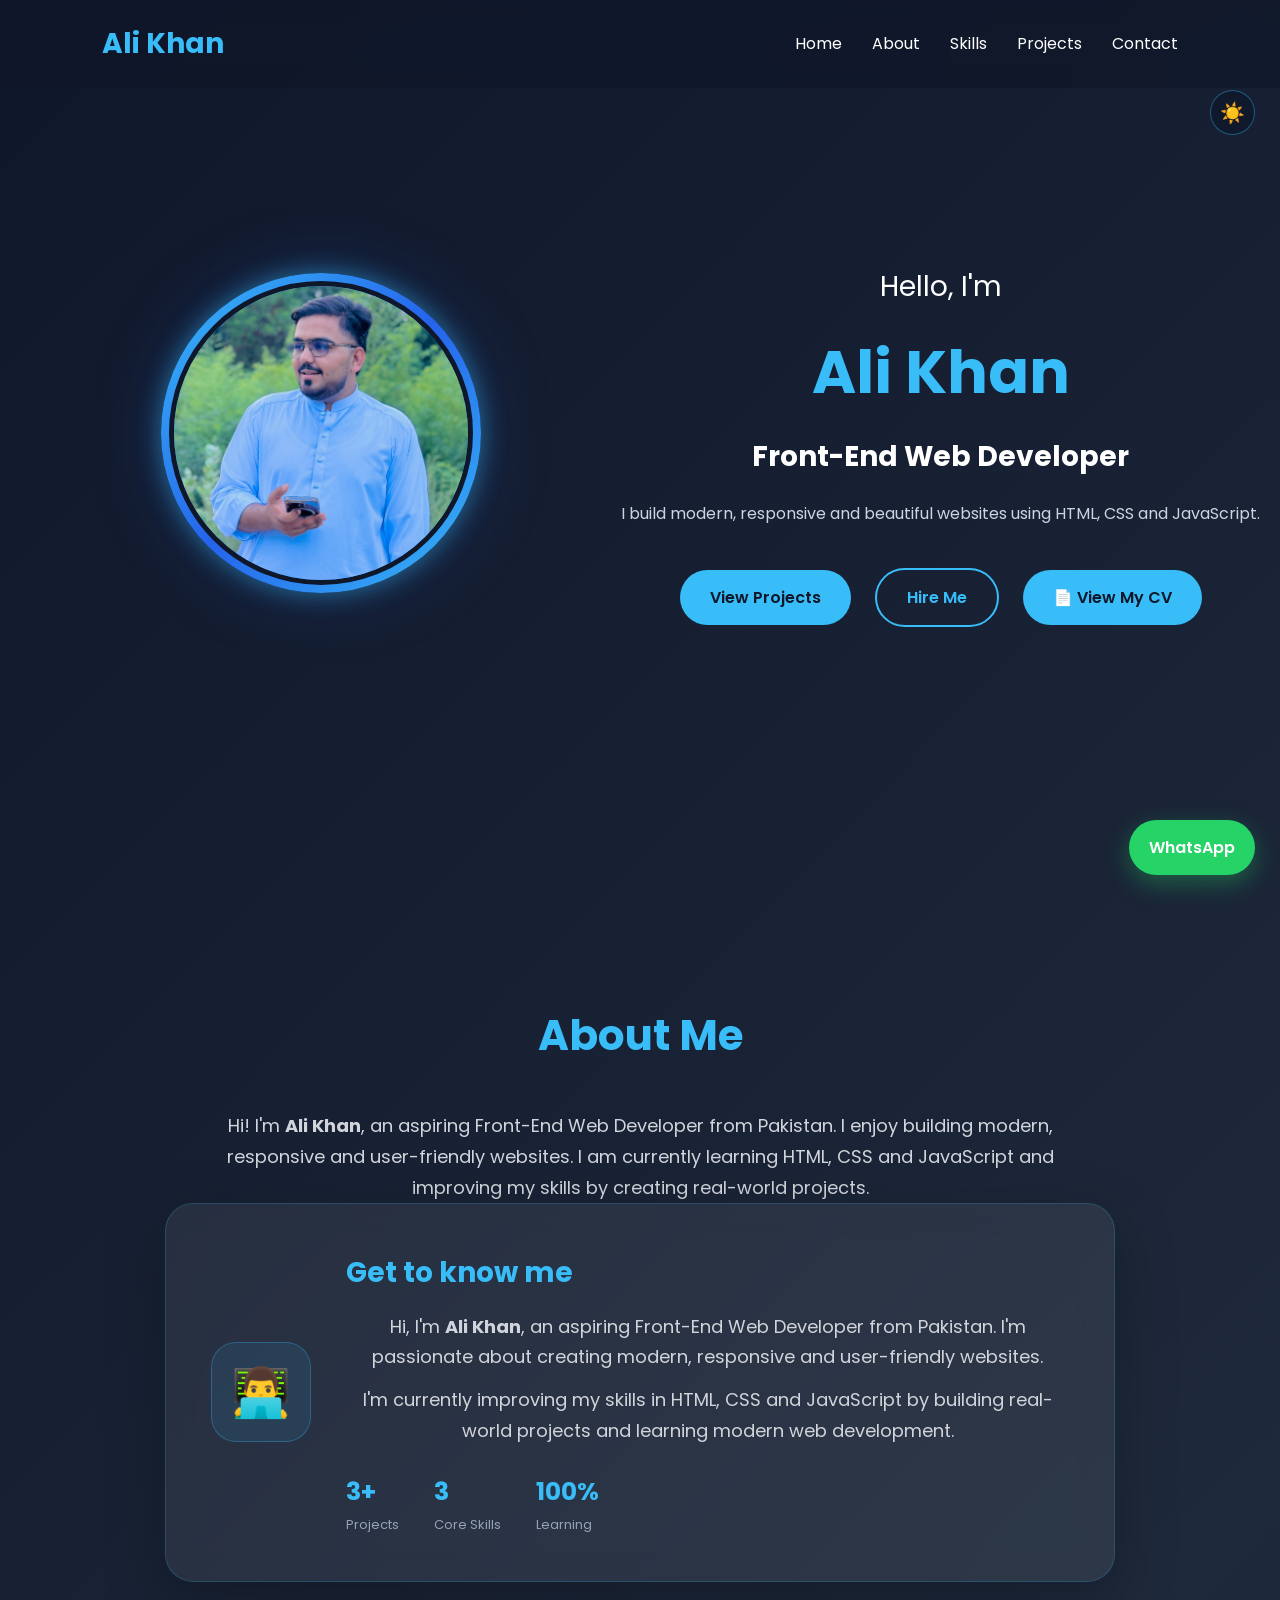
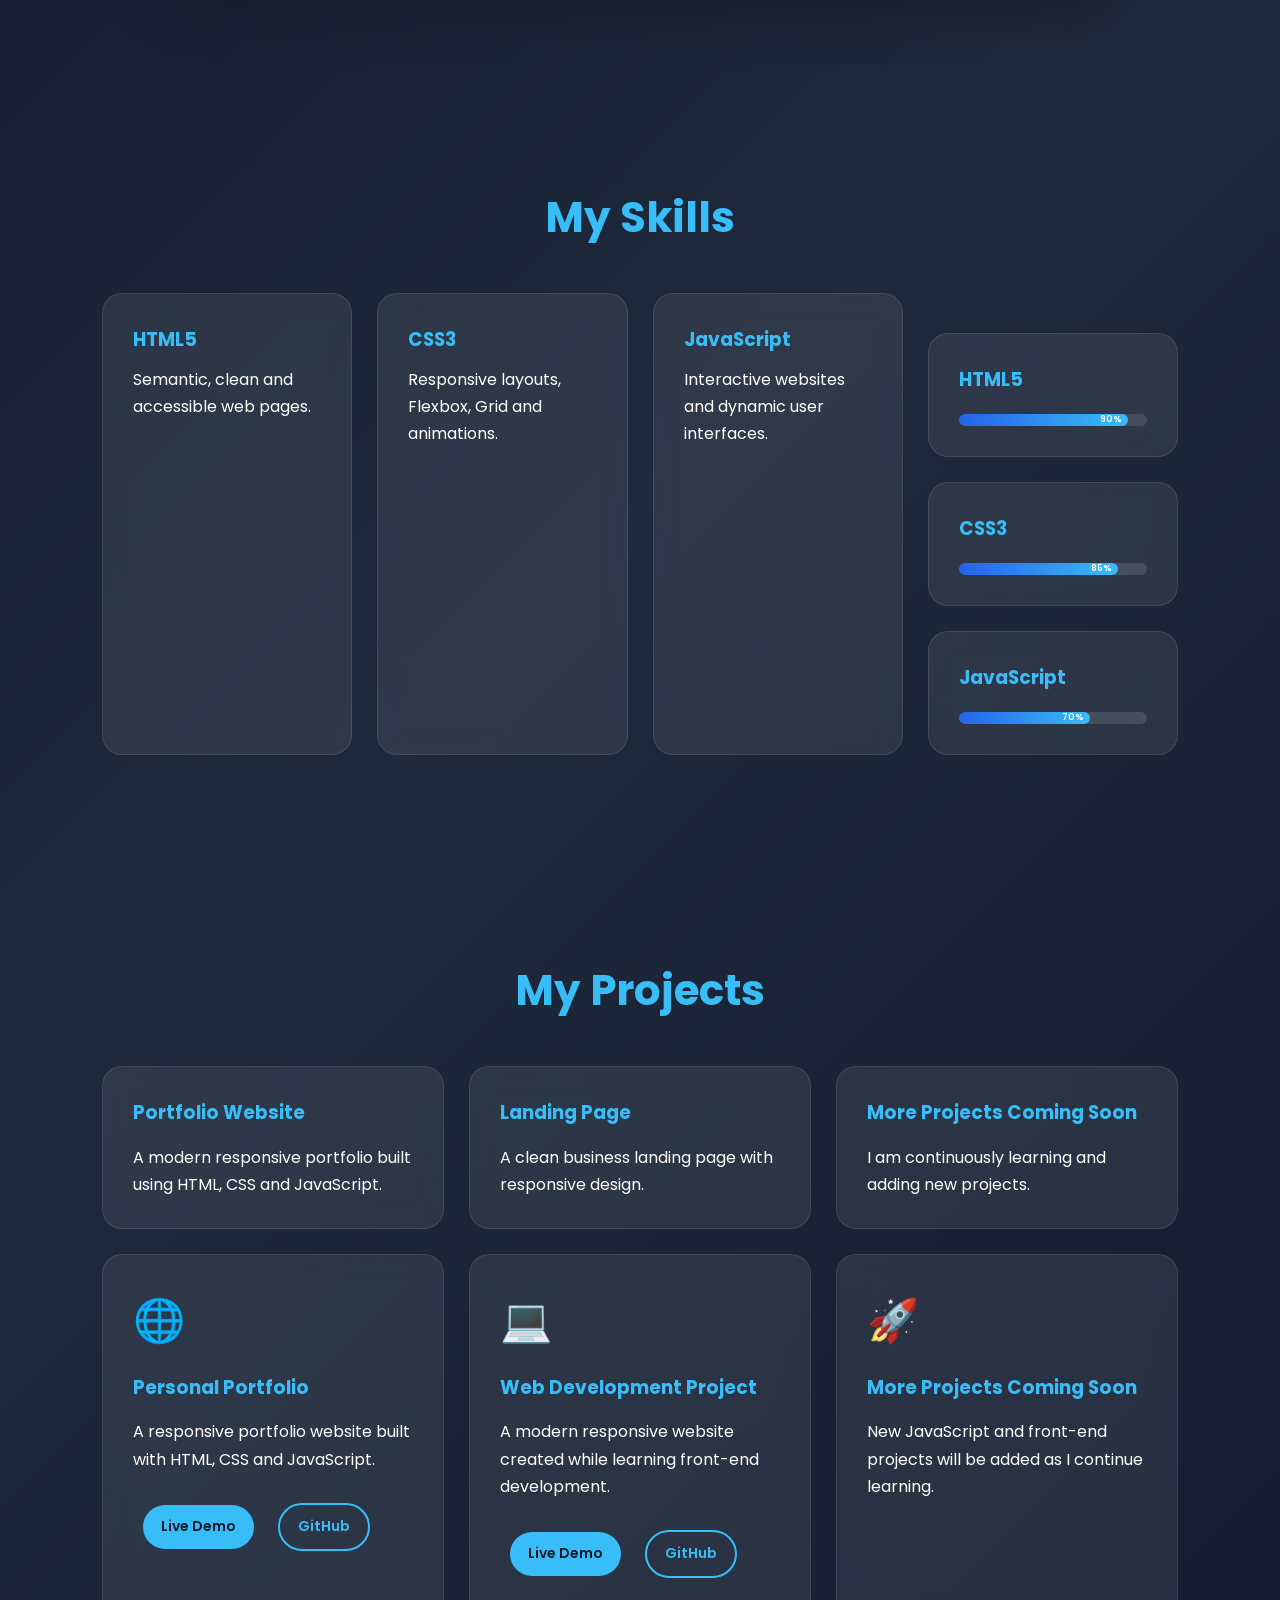
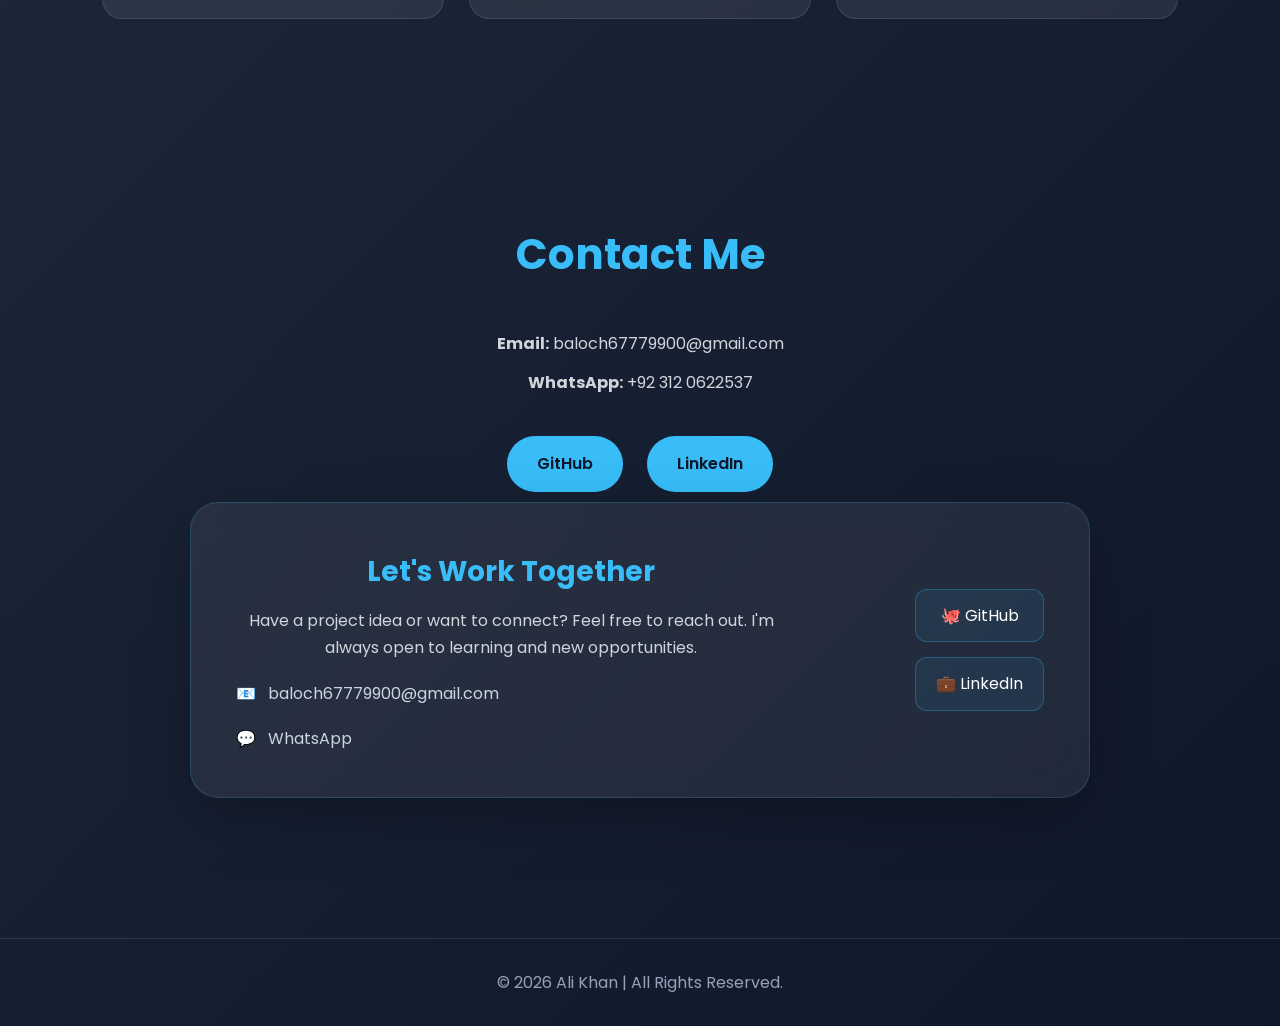
==== commit 18949572: "Add CV link to index.html" ====
--- a/index.html
+++ b/index.html
@@ -57,7 +57,11 @@
       <a href="#contact" class="btn secondary">
         Hire Me
       </a>
-
+      
+<a href="cv.html" class="btn">
+  📄 View My CV
+</a>
+      
     </div>
 
   </div>
--- a/style.css
+++ b/style.css
@@ -530,3 +530,91 @@
         gap:25px;
     }
 }
+/* ===== Premium Contact ===== */
+
+.contact-card{
+    max-width:900px;
+    margin:0 auto;
+    padding:45px;
+
+    display:flex;
+    justify-content:space-between;
+    align-items:center;
+    gap:40px;
+
+    background:rgba(255,255,255,.07);
+    border:1px solid rgba(56,189,248,.2);
+    border-radius:28px;
+
+    backdrop-filter:blur(15px);
+    box-shadow:0 20px 60px rgba(0,0,0,.25);
+}
+
+.contact-info h3{
+    font-size:28px;
+    color:#38bdf8;
+    margin-bottom:12px;
+}
+
+.contact-info p{
+    max-width:550px;
+}
+
+.contact-item{
+    margin-top:18px;
+    display:flex;
+    align-items:center;
+    gap:12px;
+}
+
+.contact-item a{
+    color:#cbd5e1;
+    text-decoration:none;
+}
+
+.contact-item a:hover{
+    color:#38bdf8;
+}
+
+.contact-socials{
+    display:flex;
+    flex-direction:column;
+    gap:15px;
+}
+
+.social-btn{
+    padding:12px 20px;
+    border:1px solid rgba(56,189,248,.3);
+    border-radius:12px;
+    color:#fff;
+    text-decoration:none;
+    background:rgba(56,189,248,.08);
+    transition:.3s;
+}
+
+.social-btn:hover{
+    transform:translateY(-4px);
+    border-color:#38bdf8;
+    box-shadow:0 10px 25px rgba(56,189,248,.2);
+}
+
+@media(max-width:768px){
+
+    .contact-card{
+        flex-direction:column;
+        text-align:center;
+        padding:30px 20px;
+    }
+
+    .contact-item{
+        justify-content:center;
+    }
+
+    .contact-socials{
+        width:100%;
+    }
+
+    .social-btn{
+        text-align:center;
+    }
+}
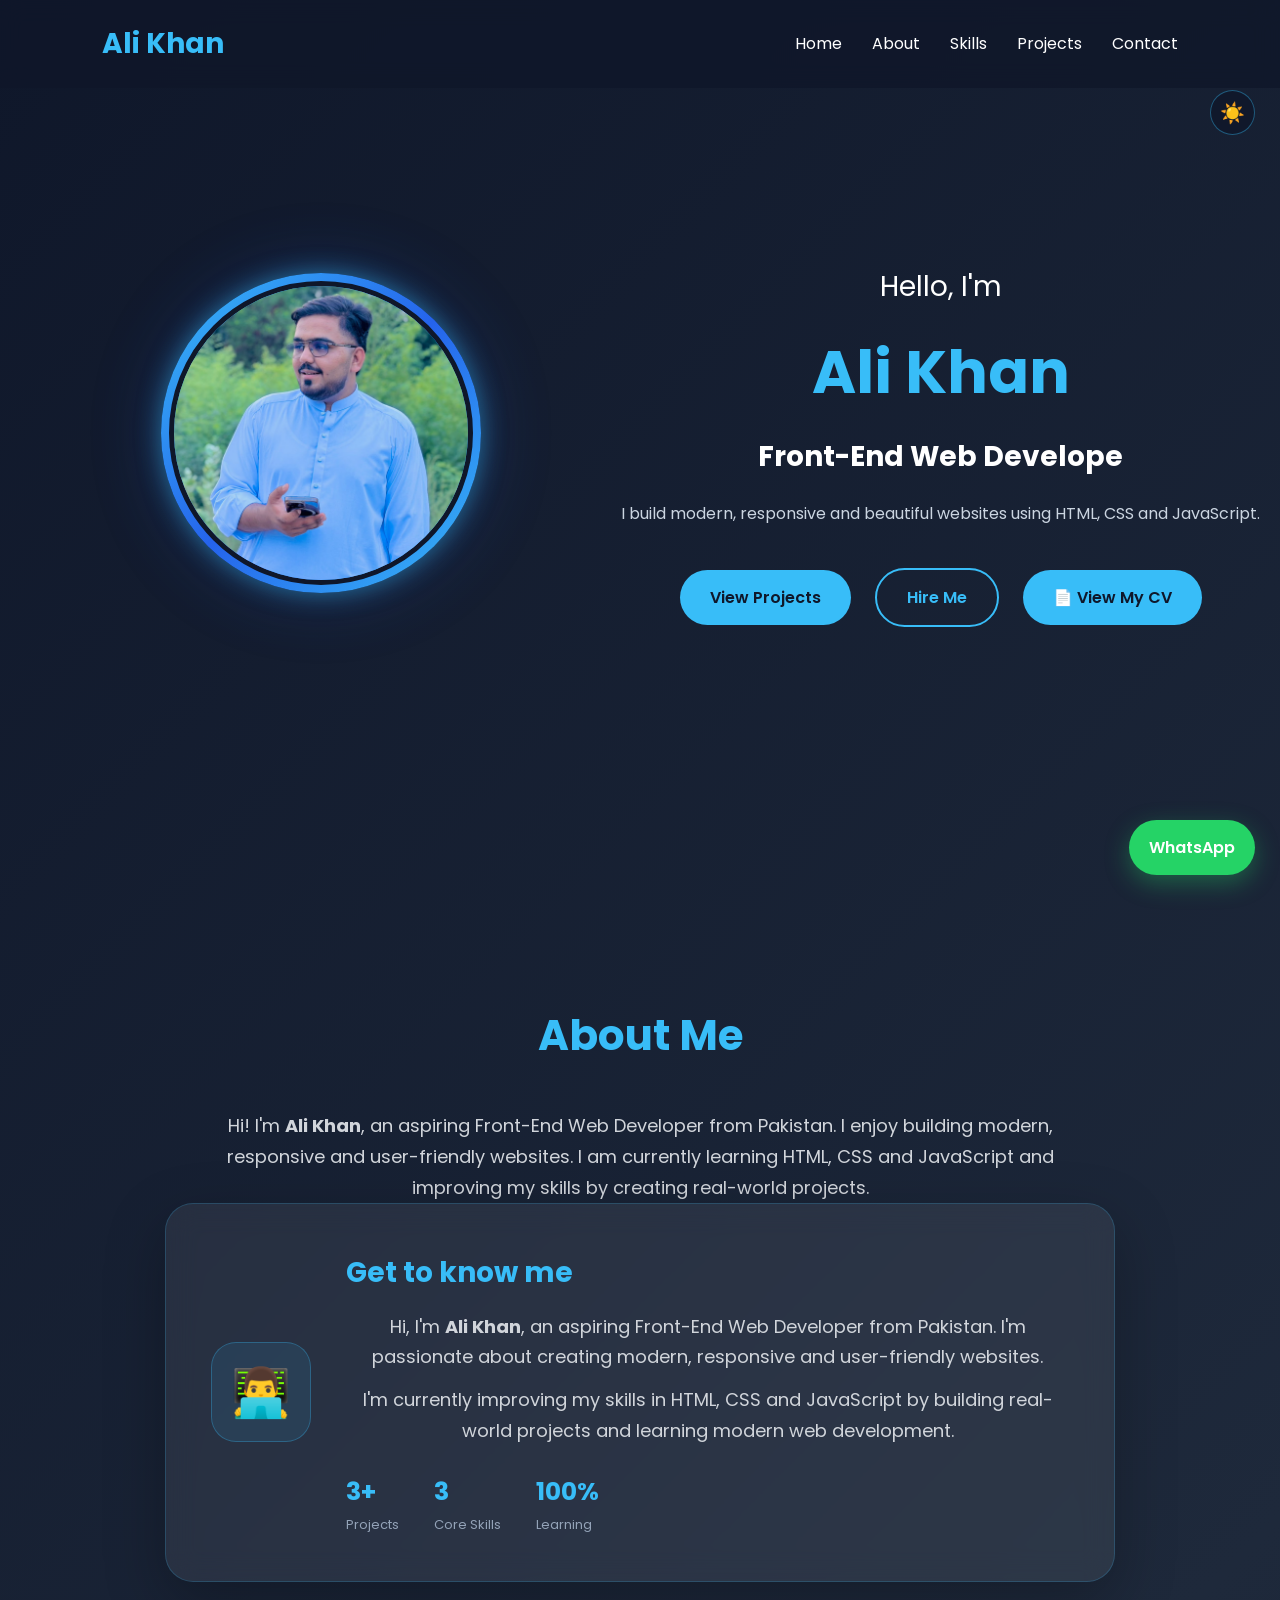
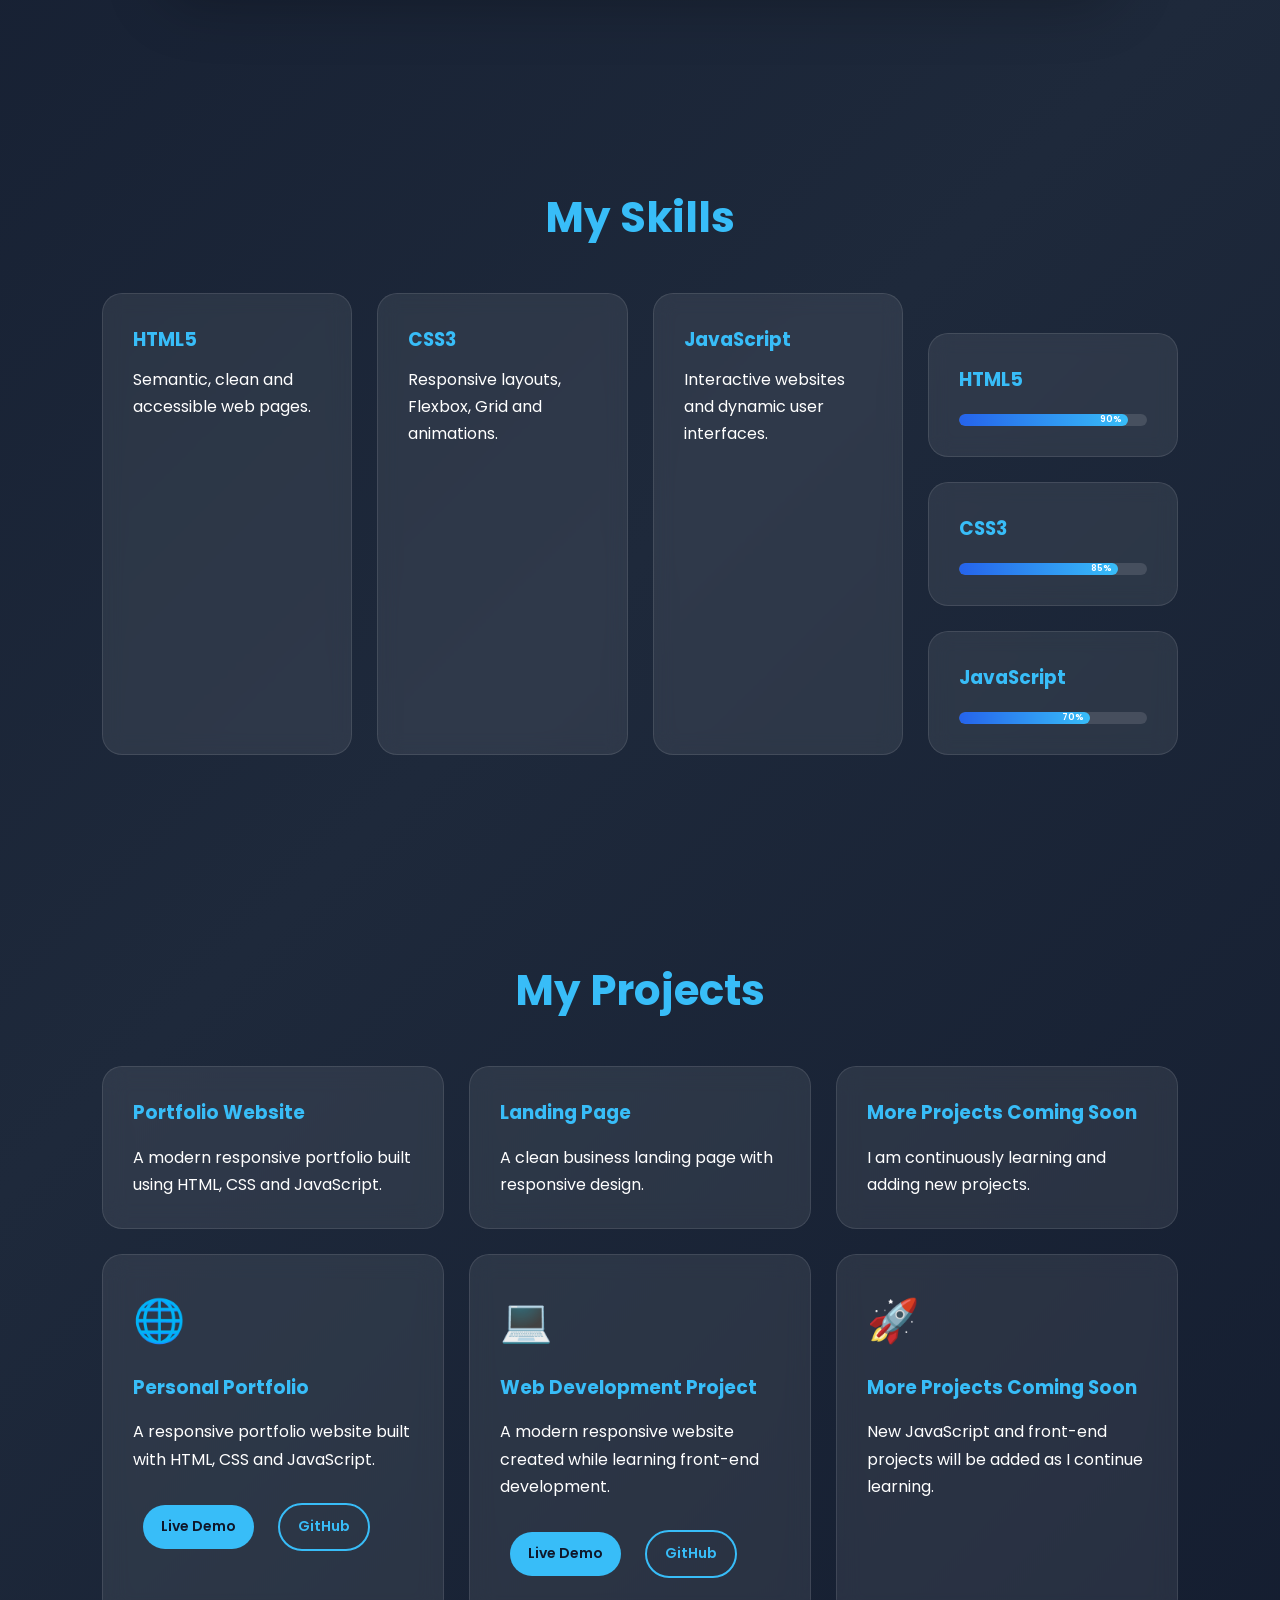
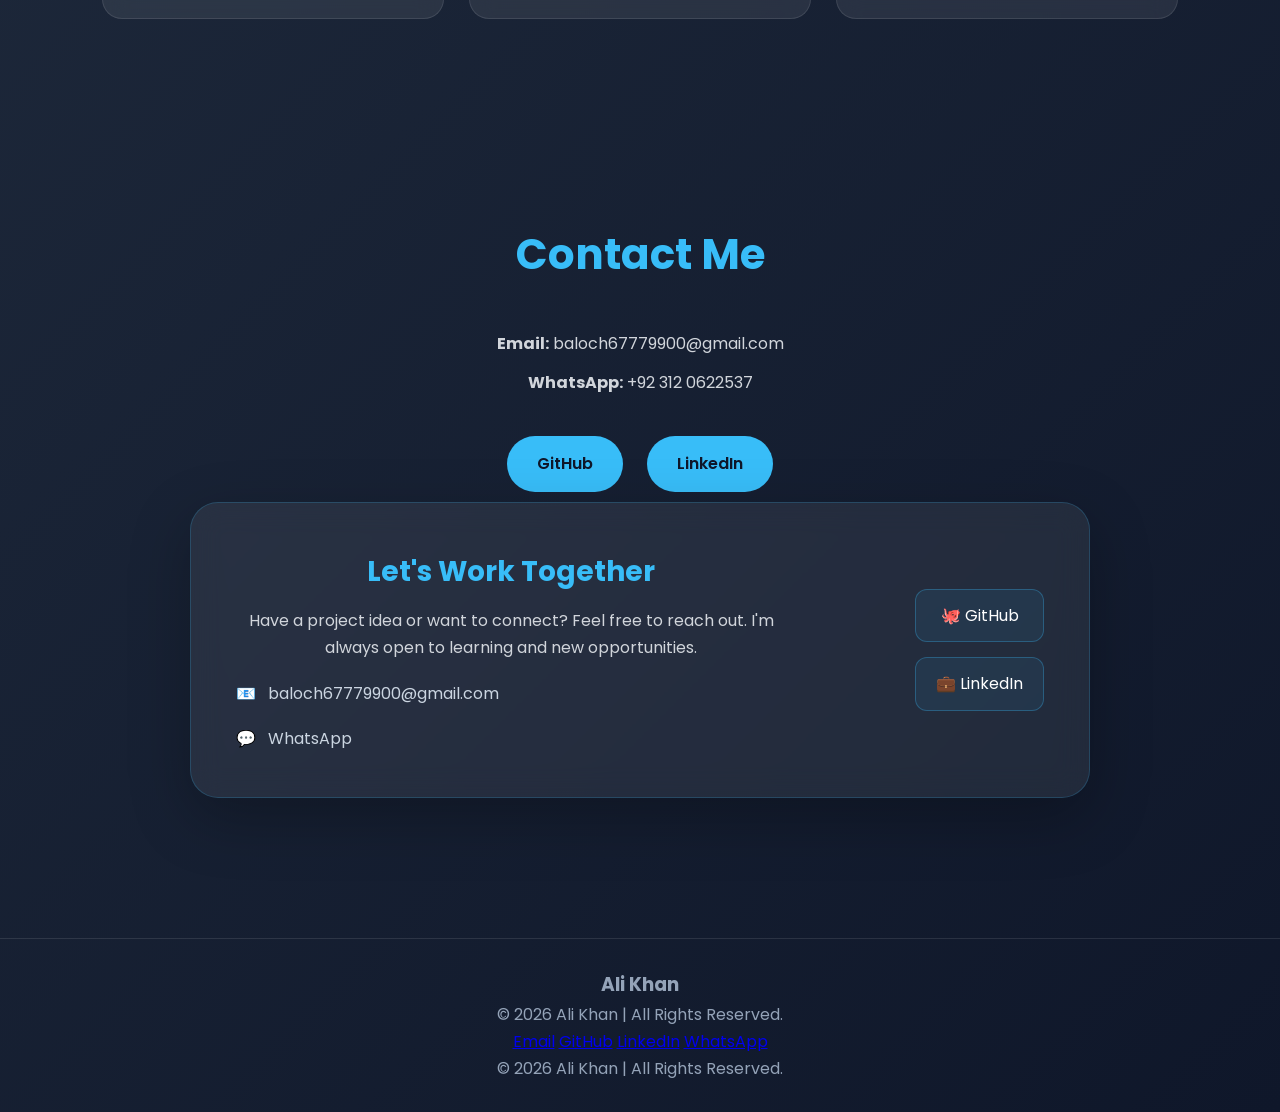
==== commit e22855a4: "Revamp footer with additional contact links" ====
--- a/index.html
+++ b/index.html
@@ -287,7 +287,29 @@
 
 <footer>
 
-  <p>© 2026 Ali Khan | All Rights Reserved.</p>
+  <div class="footer-content">
+
+    <h3>Ali Khan</h3>
+
+    <p>Front-End Web Developer</p>
+
+    <div class="footer-links">
+
+      <a href="mailto:baloch67779900@gmail.com">Email</a>
+
+      <a href="https://github.com/alainrecovery52" target="_blank">GitHub</a>
+
+      <a href="https://linkedin.com/in/ali-khan-63abb1426/" target="_blank">LinkedIn</a>
+
+      <a href="https://wa.me/923120622537" target="_blank">WhatsApp</a>
+
+    </div>
+
+    <p class="copyright">
+      © 2026 Ali Khan | All Rights Reserved.
+    </p>
+
+  </div>
 
 </footer>
   
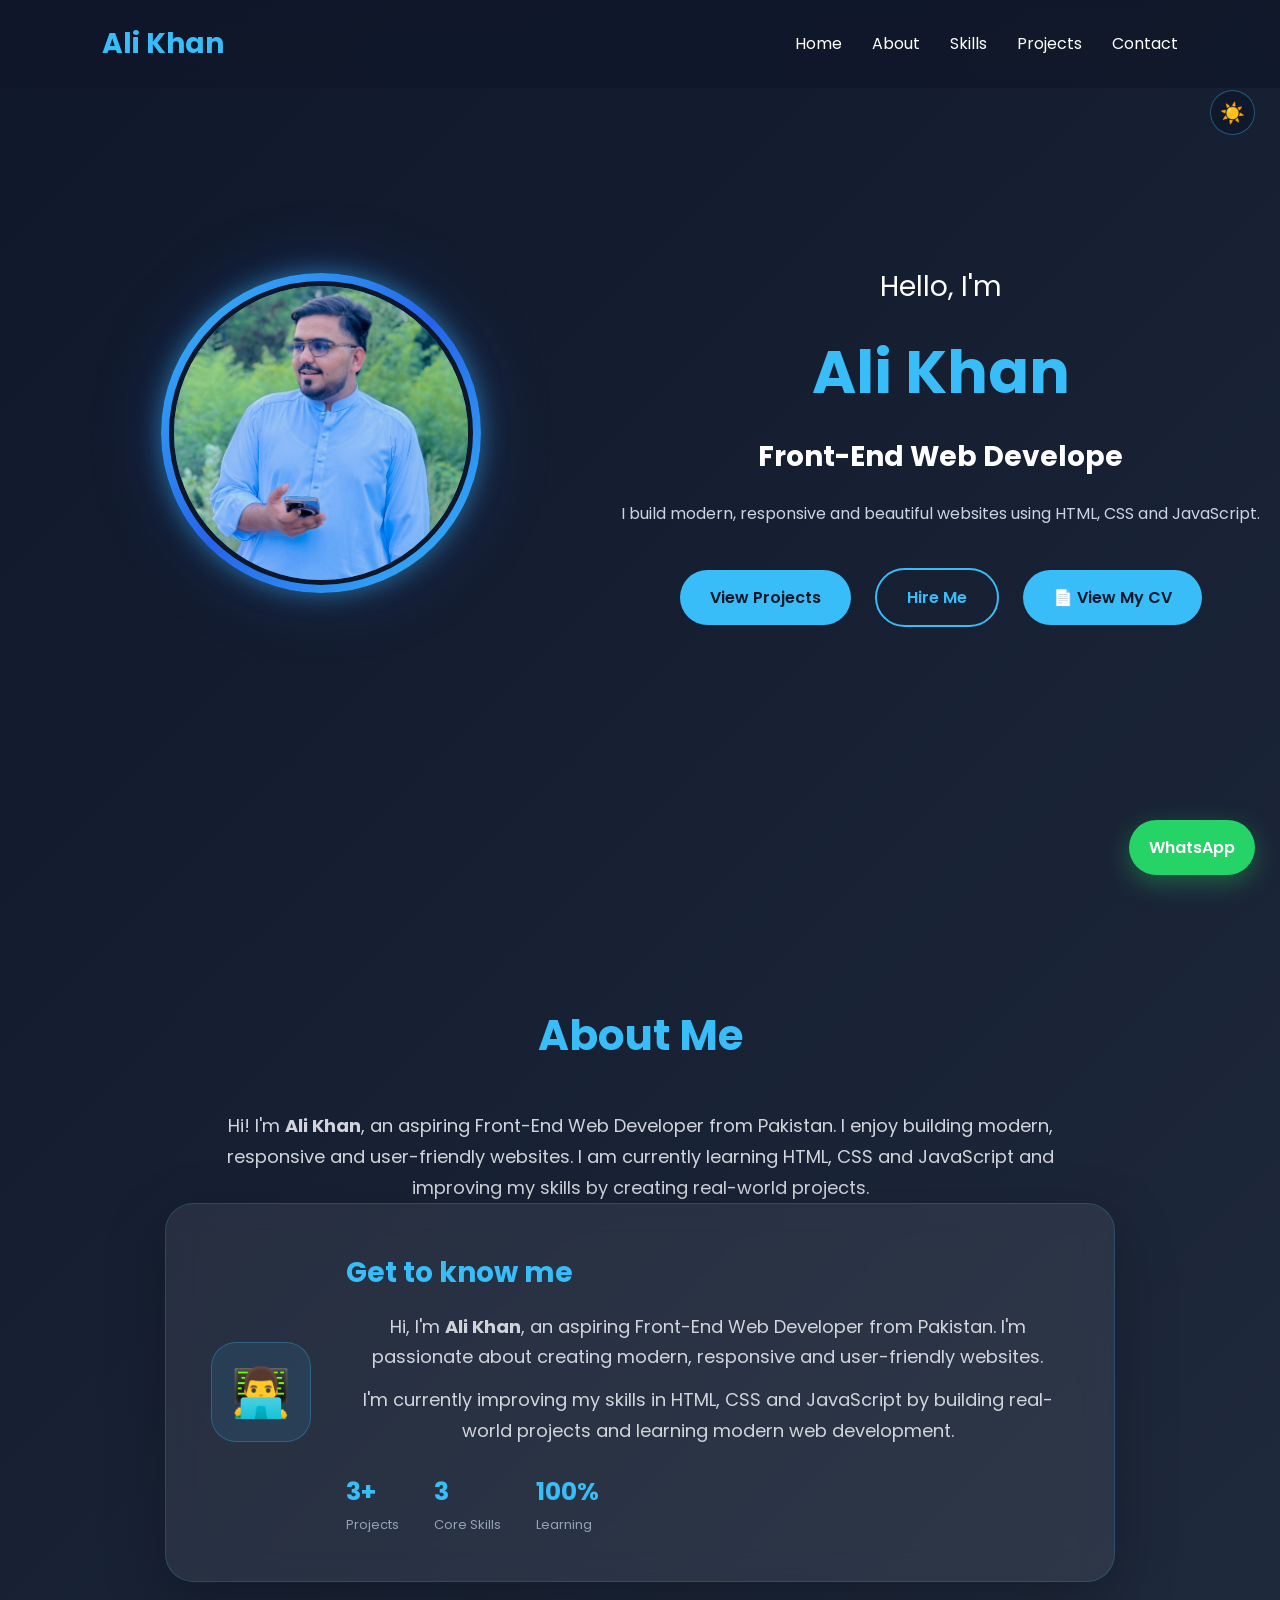
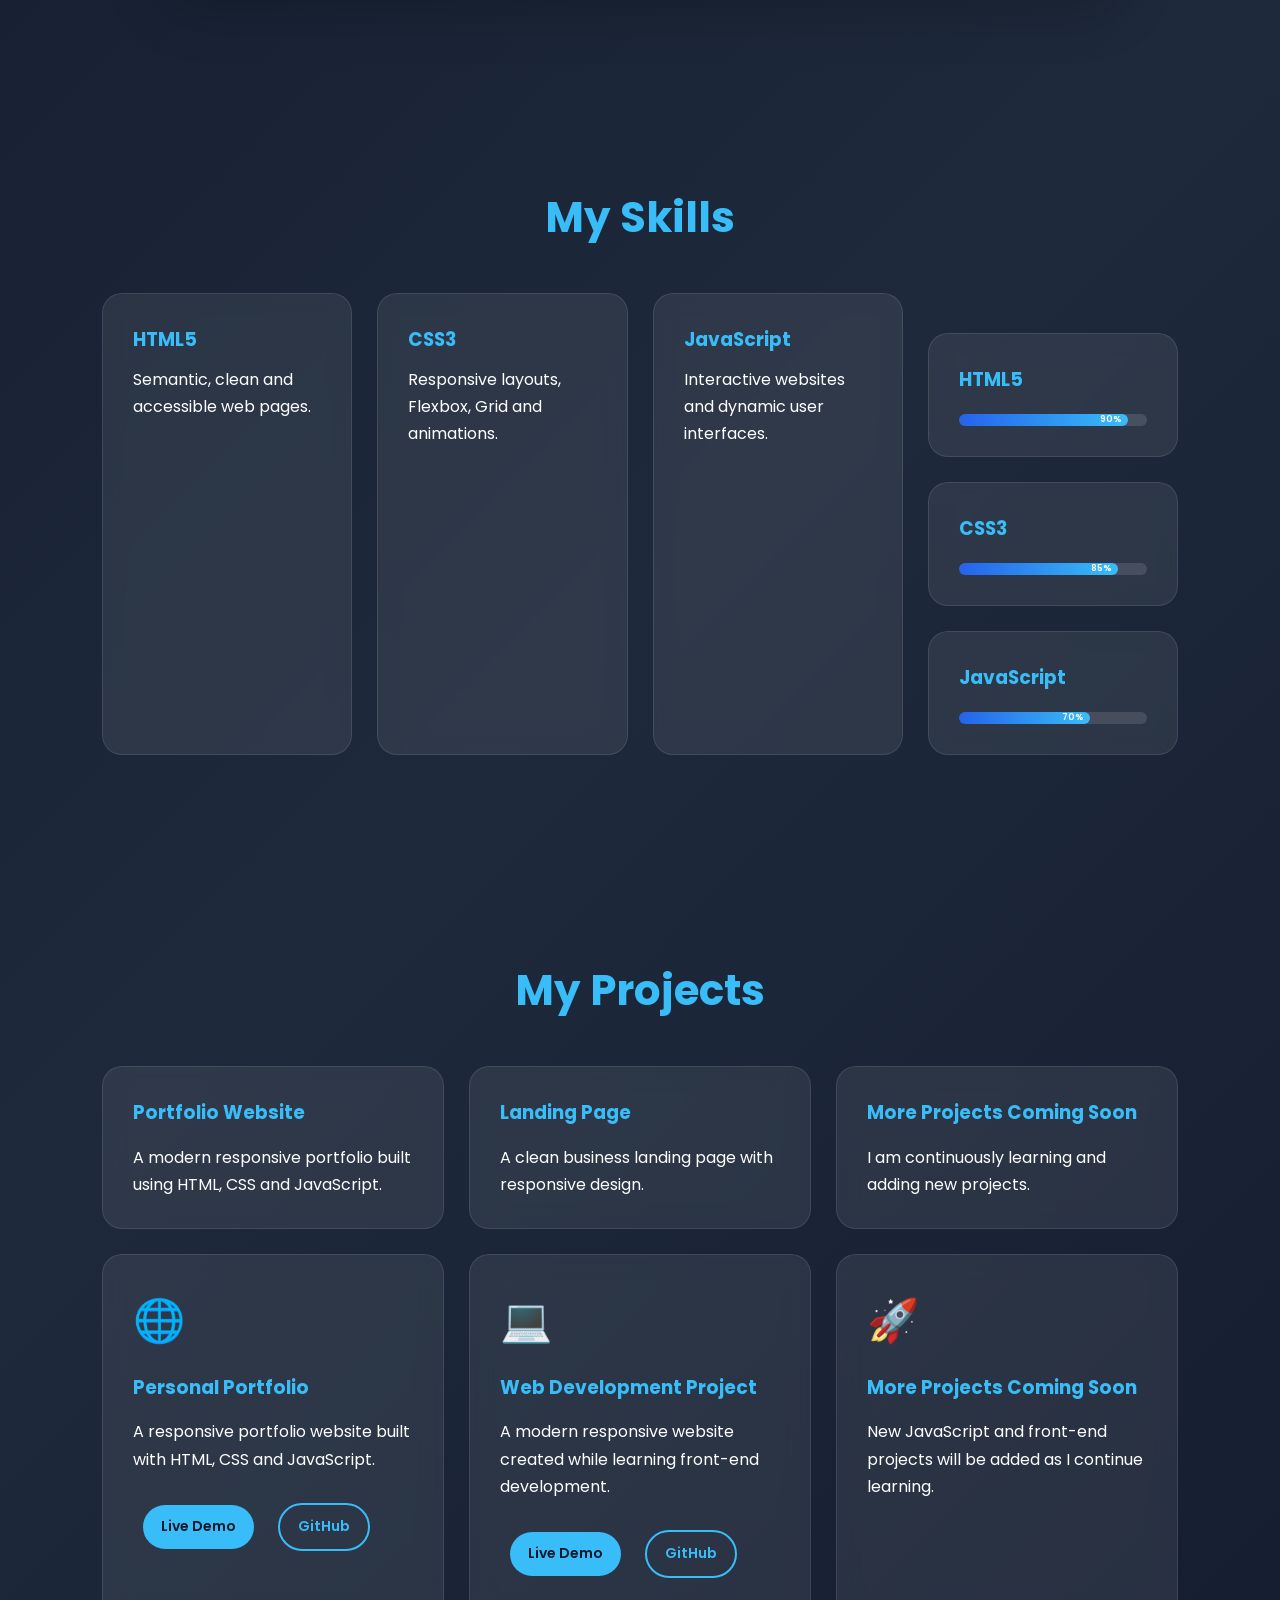
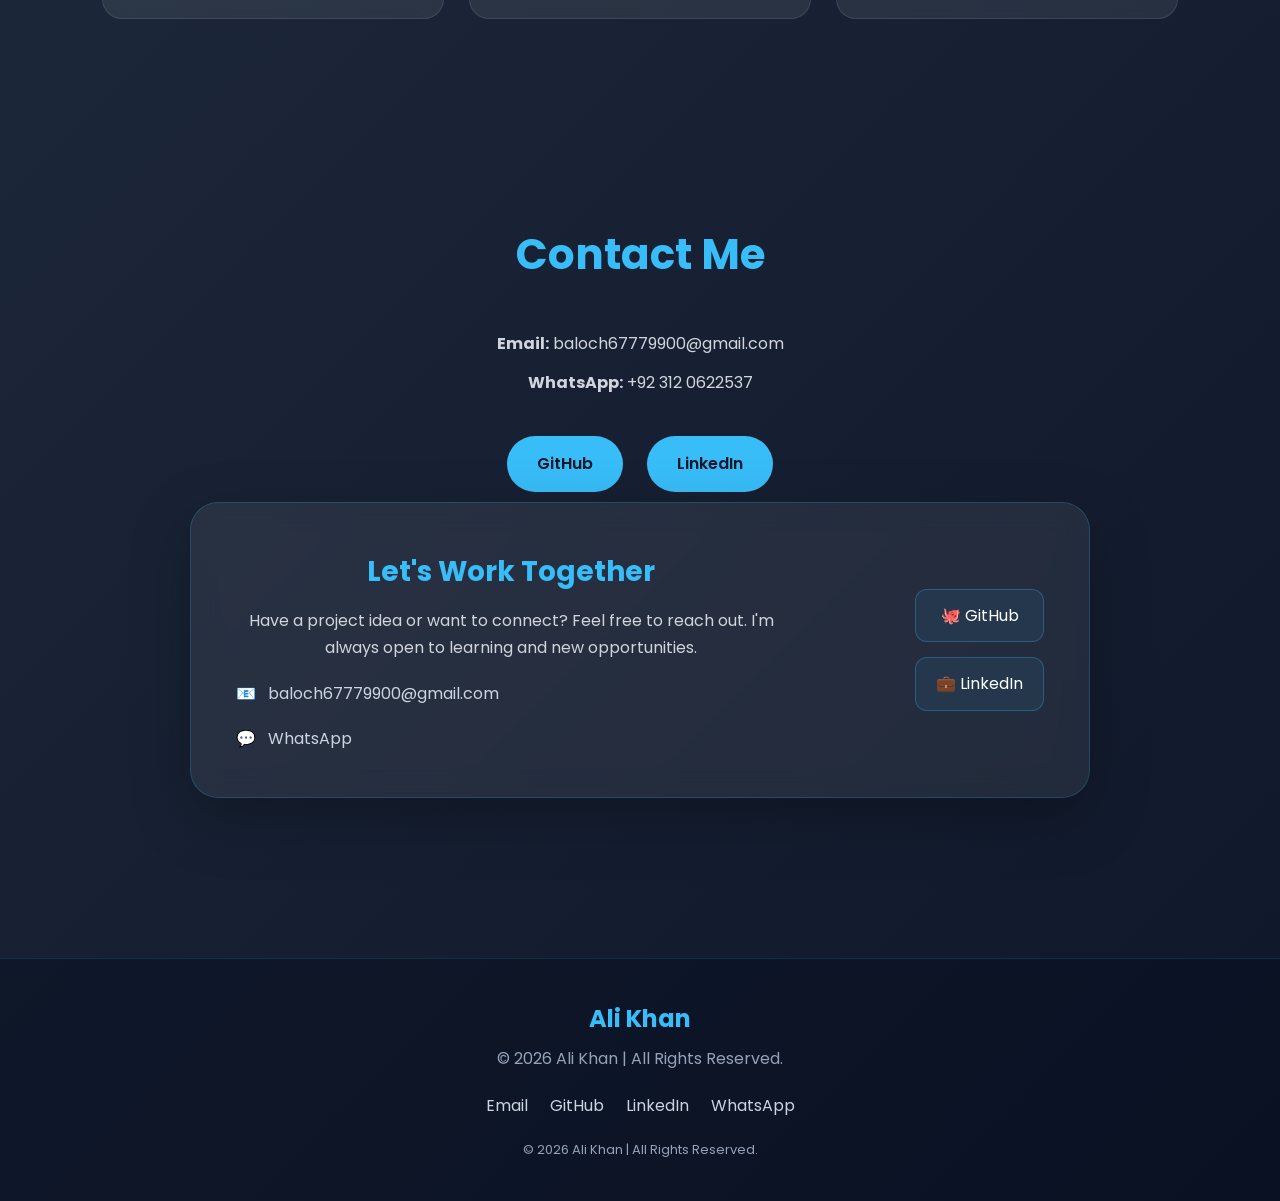
==== commit 8ab4c4cf: "Enhance index.html with meta tags for SEO Added meta tags for description, author, and Open Graph pr" ====
--- a/index.html
+++ b/index.html
@@ -4,10 +4,26 @@
   <meta charset="UTF-8">
   <meta name="viewport" content="width=device-width, initial-scale=1.0">
   <title>Ali Khan | Front-End Web Developer</title>
-
+  
+<meta name="description"
+      content="Ali Khan — Front-End Web Developer portfolio. Explore my projects, skills and web development work.">
+
+<meta name="author" content="Ali Khan">
+
+<meta property="og:title" content="Ali Khan | Front-End Web Developer">
+
+<meta property="og:description"
+      content="Explore Ali Khan's portfolio, projects and front-end web development skills.">
+
+<meta property="og:type" content="website">
+
+<meta property="og:url"
+      content="https://alainrecovery52.github.io/ali-khan-portfolio/">
+
+<meta property="og:image" content="profile.jpg">
+  
   <link rel="stylesheet" href="style.css">
 
-  <link href="https://fonts.googleapis.com/css2?family=Poppins:wght@300;400;500;600;700&display=swap" rel="stylesheet">
 </head>
 
 <body>
--- a/style.css
+++ b/style.css
@@ -618,3 +618,46 @@
         text-align:center;
     }
 }
+/* ===== Premium Footer ===== */
+
+footer{
+    margin-top:60px;
+    padding:40px 20px;
+    text-align:center;
+    border-top:1px solid rgba(56,189,248,.15);
+    background:rgba(2,6,23,.35);
+}
+
+.footer-content h3{
+    color:#38bdf8;
+    font-size:24px;
+    margin-bottom:5px;
+}
+
+.footer-content p{
+    color:#94a3b8;
+}
+
+.footer-links{
+    display:flex;
+    justify-content:center;
+    flex-wrap:wrap;
+    gap:22px;
+    margin:20px 0;
+}
+
+.footer-links a{
+    color:#cbd5e1;
+    text-decoration:none;
+    transition:.3s;
+}
+
+.footer-links a:hover{
+    color:#38bdf8;
+    transform:translateY(-2px);
+}
+
+.copyright{
+    margin-top:20px;
+    font-size:13px;
+}
